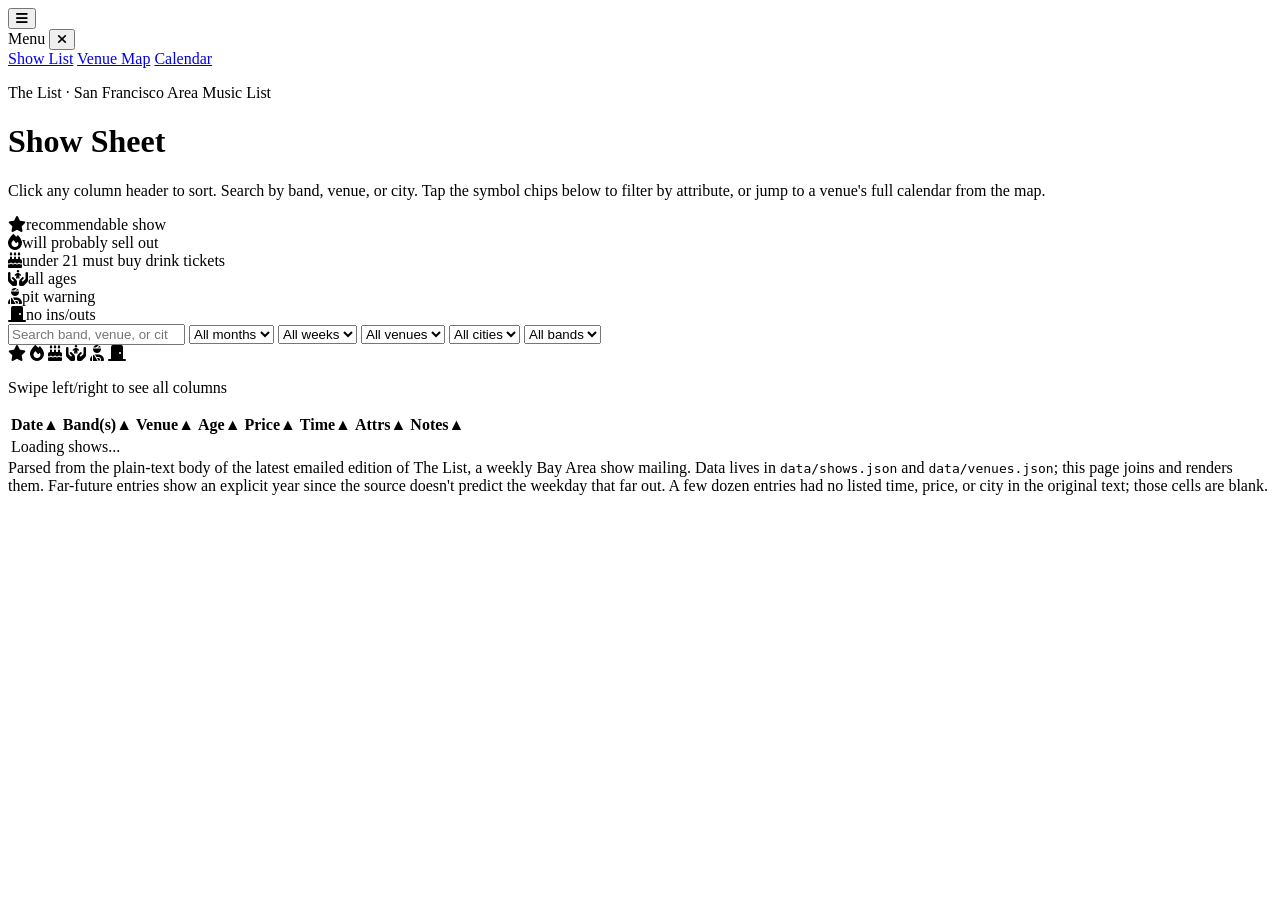
==== index.html @ 28884880 "Adding initial files" ====
<!DOCTYPE html>
<html lang="en">
<head>
<meta charset="UTF-8">
<meta name="viewport" content="width=device-width, initial-scale=1">
<title>Bay Area Shows - Sortable Listing</title>
<link rel="stylesheet" href="https://cdnjs.cloudflare.com/ajax/libs/font-awesome/6.5.1/css/all.min.css">
<link rel="stylesheet" href="assets/styles.css">
</head>
<body>
<div class="wrap">
  <nav class="top">
    <button id="navToggle" class="nav-toggle" aria-label="Open menu"><i class="fa-solid fa-bars"></i></button>
    <div class="nav-links" id="navLinks">
      <div class="nav-drawer-header">
        Menu
        <button id="navClose" class="nav-close" aria-label="Close menu"><i class="fa-solid fa-xmark"></i></button>
      </div>
      <a href="index.html" class="active">Show List</a>
      <a href="map.html">Venue Map</a>
      <a href="calendar.html">Calendar</a>
    </div>
  </nav>
  <div class="nav-backdrop" id="navBackdrop"></div>

  <header class="masthead">
    <p class="eyebrow">The List &middot; San Francisco Area Music List</p>
    <h1>Show Sheet</h1>
    <p class="sub">Click any column header to sort. Search by band, venue, or city. Tap the symbol chips below to filter by attribute, or jump to a venue's full calendar from the map.</p>
    <div class="legend">
      <div><span class="k"><i class="fa-solid fa-star ic-star"></i></span>recommendable show</div>
      <div><span class="k"><i class="fa-solid fa-fire ic-fire"></i></span>will probably sell out</div>
      <div><span class="k"><i class="fa-solid fa-cake-candles ic-cake"></i></span>under 21 must buy drink tickets</div>
      <div><span class="k"><i class="fa-solid fa-hands-holding-child ic-handschild"></i></span>all ages</div>
      <div><span class="k"><i class="fa-solid fa-user-injured ic-injured"></i></span>pit warning</div>
      <div><span class="k"><i class="fa-solid fa-door-closed ic-door"></i></span>no ins/outs</div>
    </div>
  </header>

  <div class="controls">
    <input type="search" id="searchBox" placeholder="Search band, venue, or city...">
    <select id="monthSelect" class="chip"><option value="">All months</option></select>
    <select id="weekSelect" class="chip"><option value="">All weeks</option></select>
    <select id="venueSelect" class="chip"><option value="">All venues</option></select>
    <select id="citySelect" class="chip"><option value="">All cities</option></select>
    <select id="bandSelect" class="chip"><option value="">All bands</option></select>
    <div class="chip-group" id="symChips">
      <span class="chip" data-sym="*" title="Recommended show"><i class="fa-solid fa-star ic-star"></i></span>
      <span class="chip" data-sym="$" title="Will probably sell out"><i class="fa-solid fa-fire ic-fire"></i></span>
      <span class="chip" data-sym="^" title="Under 21 must buy drink tickets"><i class="fa-solid fa-cake-candles ic-cake"></i></span>
      <span class="chip" data-sym="a/a" title="All ages"><i class="fa-solid fa-hands-holding-child ic-handschild"></i></span>
      <span class="chip" data-sym="@" title="Pit warning"><i class="fa-solid fa-user-injured ic-injured"></i></span>
      <span class="chip" data-sym="#" title="No ins/outs"><i class="fa-solid fa-door-closed ic-door"></i></span>
    </div>
    <span class="count" id="rowCount"></span>
  </div>

  <p class="scroll-hint">Swipe left/right to see all columns</p>
  <div class="table-scroll">
    <table id="showTable">
      <thead>
        <tr>
          <th data-key="d" data-type="num">Date<span class="arrow">&#9650;</span></th>
          <th data-key="bands" data-type="str">Band(s)<span class="arrow">&#9650;</span></th>
          <th data-key="venueName" data-type="str">Venue<span class="arrow">&#9650;</span></th>
          <th data-key="age" data-type="str">Age<span class="arrow">&#9650;</span></th>
          <th data-key="price" data-type="str">Price<span class="arrow">&#9650;</span></th>
          <th data-key="time" data-type="str">Time<span class="arrow">&#9650;</span></th>
          <th data-key="symstr" data-type="str">Attrs<span class="arrow">&#9650;</span></th>
          <th data-key="notes" data-type="str">Notes<span class="arrow">&#9650;</span></th>
        </tr>
      </thead>
      <tbody id="tbody"><tr><td colspan="8" class="loading">Loading shows...</td></tr></tbody>
    </table>
  </div>

  <footer class="note">
    Parsed from the plain-text body of the latest emailed edition of The List, a weekly Bay Area show mailing. Data lives in <code>data/shows.json</code> and <code>data/venues.json</code>; this page joins and renders them. Far-future entries show an explicit year since the source doesn't predict the weekday that far out. A few dozen entries had no listed time, price, or city in the original text; those cells are blank.
  </footer>
</div>

<script src="assets/common.js"></script>
<script src="assets/page-list.js"></script>
</body>
</html>
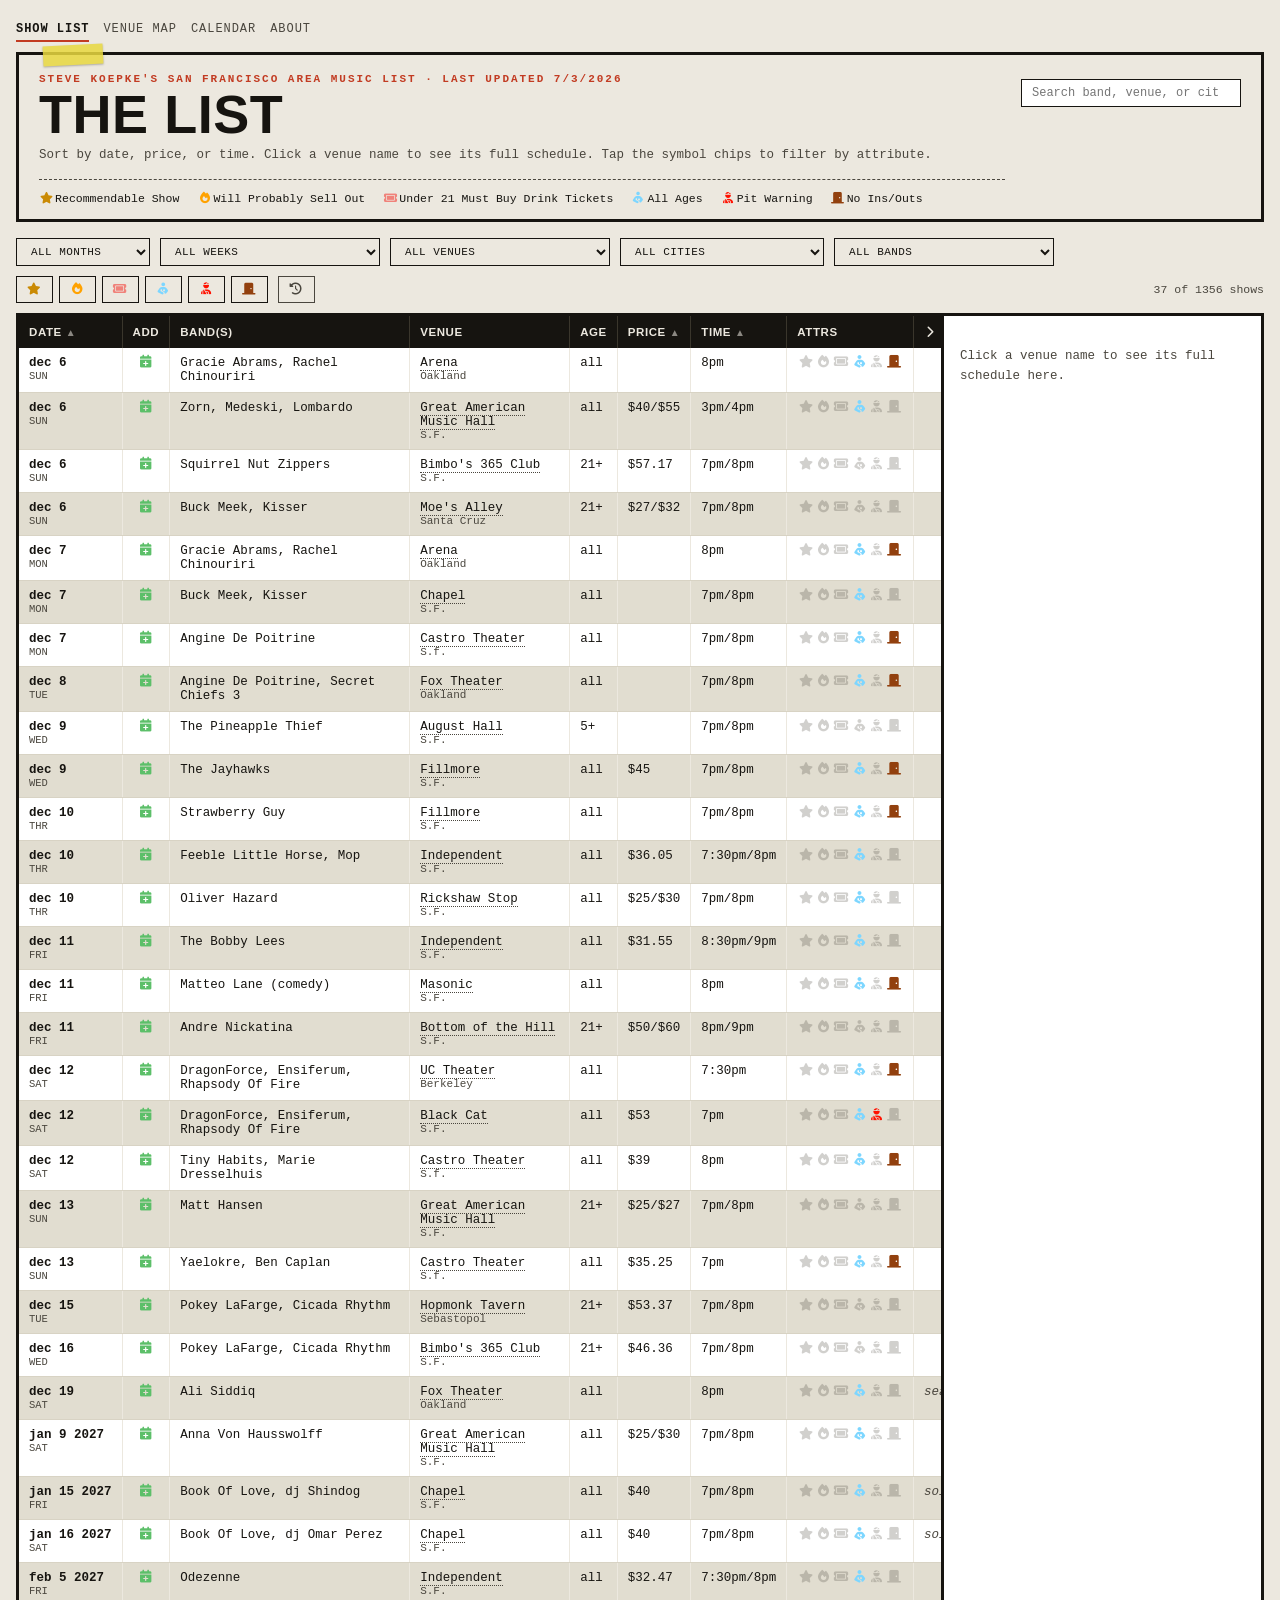
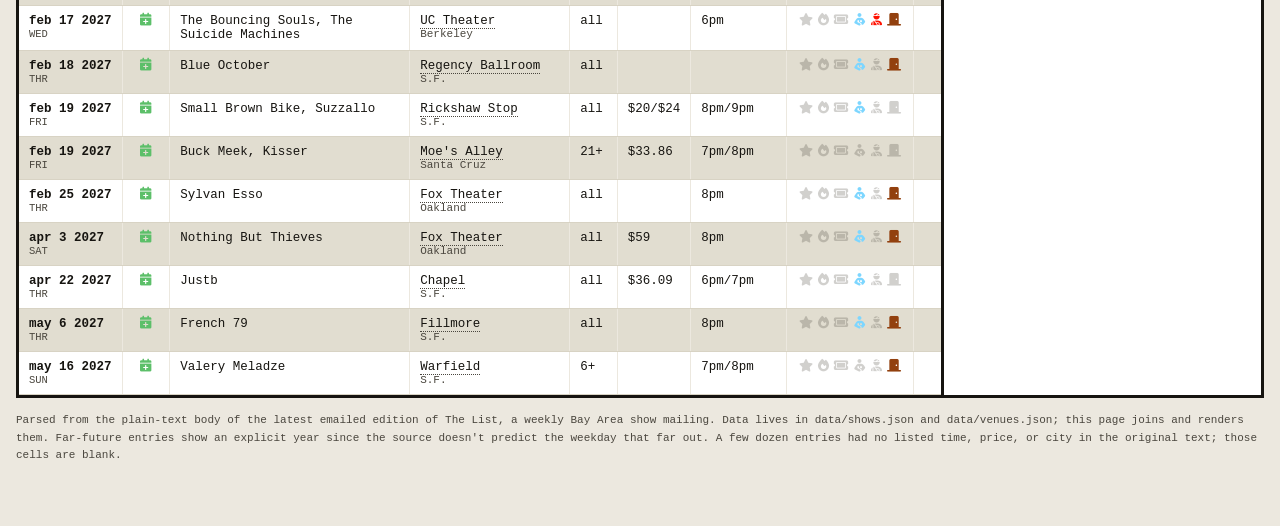
==== commit dbc1e33b: "Update site: venue panel, past toggle, quick picks, new data, update script, docs Co-Authored-By: Cl" ====
--- a/index.html
+++ b/index.html
@@ -5,7 +5,7 @@
 <meta name="viewport" content="width=device-width, initial-scale=1">
 <title>Bay Area Shows - Sortable Listing</title>
 <link rel="stylesheet" href="https://cdnjs.cloudflare.com/ajax/libs/font-awesome/6.5.1/css/all.min.css">
-<link rel="stylesheet" href="assets/styles.css">
+<link rel="stylesheet" href="assets/styles.css?v20260707">
 </head>
 <body>
 <div class="wrap">
@@ -19,67 +19,73 @@
       <a href="index.html" class="active">Show List</a>
       <a href="map.html">Venue Map</a>
       <a href="calendar.html">Calendar</a>
+      <a href="about.html">About</a>
     </div>
   </nav>
   <div class="nav-backdrop" id="navBackdrop"></div>
 
   <header class="masthead">
-    <p class="eyebrow">The List &middot; San Francisco Area Music List</p>
-    <h1>Show Sheet</h1>
-    <p class="sub">Click any column header to sort. Search by band, venue, or city. Tap the symbol chips below to filter by attribute, or jump to a venue's full calendar from the map.</p>
-    <div class="legend">
-      <div><span class="k"><i class="fa-solid fa-star ic-star"></i></span>recommendable show</div>
-      <div><span class="k"><i class="fa-solid fa-fire ic-fire"></i></span>will probably sell out</div>
-      <div><span class="k"><i class="fa-solid fa-cake-candles ic-cake"></i></span>under 21 must buy drink tickets</div>
-      <div><span class="k"><i class="fa-solid fa-hands-holding-child ic-handschild"></i></span>all ages</div>
-      <div><span class="k"><i class="fa-solid fa-user-injured ic-injured"></i></span>pit warning</div>
-      <div><span class="k"><i class="fa-solid fa-door-closed ic-door"></i></span>no ins/outs</div>
+    <div class="masthead-inner">
+      <div class="masthead-title">
+        <p class="eyebrow">Steve Koepke's San Francisco Area Music List &middot; Last Updated 7/3/2026</p>
+        <h1>The List</h1>
+        <p class="sub">Sort by date, price, or time. Click a venue name to see its full schedule. Tap the symbol chips to filter by attribute.</p>
+        <div class="legend" id="legend"></div>
+      </div>
+      <div class="masthead-search">
+        <input type="search" id="searchBox" placeholder="Search band, venue, or city...">
+      </div>
     </div>
   </header>
 
   <div class="controls">
-    <input type="search" id="searchBox" placeholder="Search band, venue, or city...">
     <select id="monthSelect" class="chip"><option value="">All months</option></select>
     <select id="weekSelect" class="chip"><option value="">All weeks</option></select>
     <select id="venueSelect" class="chip"><option value="">All venues</option></select>
     <select id="citySelect" class="chip"><option value="">All cities</option></select>
     <select id="bandSelect" class="chip"><option value="">All bands</option></select>
-    <div class="chip-group" id="symChips">
-      <span class="chip" data-sym="*" title="Recommended show"><i class="fa-solid fa-star ic-star"></i></span>
-      <span class="chip" data-sym="$" title="Will probably sell out"><i class="fa-solid fa-fire ic-fire"></i></span>
-      <span class="chip" data-sym="^" title="Under 21 must buy drink tickets"><i class="fa-solid fa-cake-candles ic-cake"></i></span>
-      <span class="chip" data-sym="a/a" title="All ages"><i class="fa-solid fa-hands-holding-child ic-handschild"></i></span>
-      <span class="chip" data-sym="@" title="Pit warning"><i class="fa-solid fa-user-injured ic-injured"></i></span>
-      <span class="chip" data-sym="#" title="No ins/outs"><i class="fa-solid fa-door-closed ic-door"></i></span>
-    </div>
+    <div class="chip-group" id="symChips"></div>
+    <span class="chip past-toggle" id="pastToggle" title="Show past events"><i class="fa-solid fa-fw fa-clock-rotate-left"></i></span>
     <span class="count" id="rowCount"></span>
   </div>
 
-  <p class="scroll-hint">Swipe left/right to see all columns</p>
-  <div class="table-scroll">
-    <table id="showTable">
-      <thead>
-        <tr>
-          <th data-key="d" data-type="num">Date<span class="arrow">&#9650;</span></th>
-          <th data-key="bands" data-type="str">Band(s)<span class="arrow">&#9650;</span></th>
-          <th data-key="venueName" data-type="str">Venue<span class="arrow">&#9650;</span></th>
-          <th data-key="age" data-type="str">Age<span class="arrow">&#9650;</span></th>
-          <th data-key="price" data-type="str">Price<span class="arrow">&#9650;</span></th>
-          <th data-key="time" data-type="str">Time<span class="arrow">&#9650;</span></th>
-          <th data-key="symstr" data-type="str">Attrs<span class="arrow">&#9650;</span></th>
-          <th data-key="notes" data-type="str">Notes<span class="arrow">&#9650;</span></th>
-        </tr>
-      </thead>
-      <tbody id="tbody"><tr><td colspan="8" class="loading">Loading shows...</td></tr></tbody>
-    </table>
+  <div class="list-main">
+    <div class="list-area">
+      <p class="scroll-hint">Swipe left/right to see all columns</p>
+      <div class="table-scroll">
+        <table id="showTable">
+          <thead>
+            <tr>
+              <th data-key="d" data-type="num">Date<span class="arrow">&#9650;</span></th>
+              <th class="col-cal-head" title="Add to calendar">Add</th>
+              <th >Band(s)</th>
+              <th >Venue</th>
+              <th >Age</th>
+              <th data-key="price" data-type="str">Price<span class="arrow">&#9650;</span></th>
+              <th data-key="time" data-type="str">Time<span class="arrow">&#9650;</span></th>
+              <th >Attrs</th>
+              <th >Notes</th>
+            </tr>
+          </thead>
+          <tbody id="tbody"><tr><td colspan="9" class="loading">Loading shows...</td></tr></tbody>
+        </table>
+      </div>
+    </div>
+    <div id="sidebar">
+      <button id="panelClose" class="panel-close" aria-label="Close panel"><i class="fa-solid fa-xmark"></i></button>
+      <div id="sidebarContent">
+        <div class="placeholder">Click a venue name to see its full schedule here.</div>
+      </div>
+    </div>
   </div>
+  <div class="panel-backdrop" id="panelBackdrop"></div>
 
   <footer class="note">
     Parsed from the plain-text body of the latest emailed edition of The List, a weekly Bay Area show mailing. Data lives in <code>data/shows.json</code> and <code>data/venues.json</code>; this page joins and renders them. Far-future entries show an explicit year since the source doesn't predict the weekday that far out. A few dozen entries had no listed time, price, or city in the original text; those cells are blank.
   </footer>
 </div>
 
-<script src="assets/common.js"></script>
-<script src="assets/page-list.js"></script>
+<script src="assets/common.js?v20260707"></script>
+<script src="assets/page-list.js?v20260707"></script>
 </body>
-</html>
+</html>
--- a/assets/styles.css
+++ b/assets/styles.css
@@ -0,0 +1,334 @@
+/* ==========================================================================
+   The List - shared stylesheet
+   Used by index.html (Show List), map.html (Venue Map), calendar.html (Calendar)
+   ========================================================================== */
+
+:root {
+  --bg:          #ece8df;   /* page background / light surface */
+  --text:        #161410;   /* primary text, borders, dark fills */
+  --text-muted:  #4a463e;   /* secondary text, labels */
+  --accent:      #c23b22;   /* red accent, active states */
+  --tape:        #e8d840;   /* yellow highlight tape / mark */
+  --row-alt:     #e1ddd0;   /* alternating table row, day pills */
+  --row:         #f3e9c8;   /* hover tint for rows / day cells */
+  --hover:       #d9d4c4;   /* chip hover, nav drawer dividers */
+  --surface:     #ffffff;   /* white surfaces: table, sidebar, calendar */
+  --border-soft: #d8d3c4;   /* light borders between cells */
+  --border-dark: #3a362c;   /* dark borders inside thead, dow-row */
+  --text-dark2:  #2c2920;   /* nav/button hover darkened text */
+  --today-bg:    #fbf3cf;   /* calendar today cell highlight */
+  --out-month:   #b8b3a4;   /* out-of-month day numbers */
+  --alt-surface: #f5f2ea;   /* alternating show-item background */
+  --sellout-clr: #ea580c;   /* sell-out summary icon / text color */
+  --mono: "JetBrains Mono", "Courier New", Courier, monospace;
+  --display: "Oswald", "Arial Narrow", sans-serif;
+}
+
+* { box-sizing: border-box; }
+
+html, body {
+  margin: 0;
+  padding: 0;
+  background: var(--bg);
+  color: var(--text);
+  font-family: var(--mono);
+}
+
+/* Pages that use a full-height flex layout (map, calendar) add class="app" to
+   <html> so the viewport-height rules below kick in. The list page does not. */
+html.app, html.app body { height: 100%; }
+
+.wrap { max-width: 1280px; margin: 0 auto; padding: 18px 16px 60px; }
+html.app .wrap { padding: 18px 16px 24px; height: 100vh; display: flex; flex-direction: column; }
+
+/* ---- Top navigation -------------------------------------------------------- */
+nav.top { display: flex; gap: 14px; font-size: 12px; text-transform: uppercase; letter-spacing: .08em; margin-bottom: 10px; flex-shrink: 0; }
+nav.top a { color: var(--text-muted); text-decoration: none; padding: 4px 0; border-bottom: 2px solid transparent; }
+nav.top a.active { color: var(--text); border-bottom-color: var(--accent); font-weight: 700; }
+.nav-toggle { display: none; background: var(--text); color: var(--bg); border: none; padding: 8px 12px; font-size: 15px; cursor: pointer; }
+.nav-links { display: flex; gap: 14px; }
+.nav-drawer-header { display: none; }
+.nav-backdrop { display: none; }
+
+/* ---- Masthead -------------------------------------------------------------- */
+header.masthead { border: 3px solid var(--text); padding: 18px 20px 14px; margin-bottom: 14px; position: relative; background: var(--bg); flex-shrink: 0; }
+html.app header.masthead { padding: 14px 20px 12px; margin-bottom: 12px; }
+header.masthead::before { content: ""; position: absolute; top: -10px; left: 24px; width: 60px; height: 20px; background: var(--tape); opacity: .85; transform: rotate(-3deg); box-shadow: 0 1px 2px rgba(0,0,0,.3); }
+/* inner row: title block left, search right */
+.masthead-inner { display: flex; align-items: flex-start; gap: 16px; }
+.masthead-title { flex: 1; min-width: 0; }
+.masthead-search { flex-shrink: 0; display: flex; align-items: center; gap: 8px; padding-top: 6px; }
+.masthead-search input[type="search"] { font-family: var(--mono); font-size: 12px; padding: 6px 10px; border: 1.5px solid var(--text); background: var(--surface); color: var(--text); width: 220px; }
+/* past-toggle chip: inactive = muted, active = accent */
+.chip.past-toggle { border-color: var(--text-muted); color: var(--text-muted); }
+.chip.past-toggle.active { background: var(--accent); border-color: var(--accent); color: var(--surface); }
+.eyebrow { font-size: 11px; letter-spacing: .18em; text-transform: uppercase; color: var(--accent); font-weight: 700; margin: 0 0 4px; }
+h1 { font-family: var(--display); font-weight: 700; text-transform: uppercase; font-size: clamp(32px, 6vw, 54px); letter-spacing: .01em; margin: 0 0 6px; line-height: .95; }
+html.app h1 { font-size: clamp(24px, 4vw, 36px); margin: 0 0 4px; }
+.sub { font-size: 12.5px; color: var(--text-muted); max-width: 940px; line-height: 1.5; margin: 0; }
+html.app .sub { font-size: 12px; max-width: 940px; line-height: 1.4; }
+.legend { display: flex; flex-wrap: wrap; gap: 6px 18px; margin-top: 14px; padding-top: 12px; border-top: 1px dashed var(--text-muted); font-size: 11.5px; }
+.legend span.k { display: inline-block; font-weight: 700; color: var(--accent); width: 1.4em; }
+
+/* ---- Controls (search box + filter dropdowns + chips) ---------------------- */
+.controls { display: flex; flex-wrap: wrap; gap: 10px; align-items: center; margin: 16px 0 10px; }
+html.app .controls { margin-bottom: 10px; flex-shrink: 0; }
+.controls input[type="search"] { flex: 1 1 240px; min-width: 180px; font-family: var(--mono); font-size: 12px; padding: 6px 10px; border: 1.5px solid var(--text); background: var(--surface); color: var(--text); }
+select.chip { font-family: var(--mono); font-size: 11px; padding: 6px 10px; border: 1.5px solid var(--text); background: var(--bg); cursor: pointer; max-width: 220px; }
+.chip-group { display: flex; flex-wrap: wrap; gap: 6px; }
+.chip { font-family: var(--mono); font-size: 11px; text-transform: uppercase; letter-spacing: .04em; padding: 6px 10px; border: 1.5px solid var(--text); background: var(--bg); cursor: pointer; user-select: none; color: var(--text); }
+.chip:hover { background: var(--hover); }
+.chip.active { background: var(--text); color: var(--bg); }
+.chip i { font-size: 12px; }
+.count { font-size: 11.5px; color: var(--text-muted); margin-left: auto; white-space: nowrap; }
+
+/* ==========================================================================
+   Show List page (index.html)
+   ========================================================================== */
+.scroll-hint { display: none; font-size: 10.5px; color: var(--text-muted); margin: -4px 0 8px; font-style: italic; }
+.table-scroll { border: 3px solid var(--text); overflow-x: auto; -webkit-overflow-scrolling: touch; background: var(--surface); max-height: 75vh; overflow-y: auto; }
+table { border-collapse: collapse; width: 100%; min-width: 880px; font-size: 12.5px; }
+thead th { position: sticky; top: 0; background: var(--text); color: var(--bg); text-align: left; font-family: var(--display); font-weight: 600; text-transform: uppercase; letter-spacing: .05em; font-size: 11.5px; padding: 10px; cursor: pointer; white-space: nowrap; border-right: 1px solid var(--border-dark); z-index: 2; }
+thead th .arrow { opacity: .55; margin-left: 4px; font-size: 10px; }
+thead th.sorted .arrow { opacity: 1; color: var(--tape); }
+tbody td { padding: 8px 10px; vertical-align: top; border-bottom: 1px solid var(--border-soft); border-right: 1px solid var(--bg); }
+tbody tr:nth-child(even) { background: var(--row-alt); }
+tbody tr:hover { background: var(--row); }
+td.col-date { white-space: nowrap; font-weight: 700; }
+td.col-date .wk { display: block; font-weight: 400; color: var(--text-muted); font-size: 10.5px; text-transform: uppercase; }
+td.col-bands { min-width: 240px; }
+td.col-venue { min-width: 160px; }
+td.col-venue a { color: var(--text); text-decoration: none; border-bottom: 1px dotted var(--text-muted); }
+td.col-venue .city { display: block; color: var(--text-muted); font-size: 11px; }
+td.col-notes { color: var(--text-muted); font-style: italic; min-width: 140px; }
+td.col-sym { white-space: nowrap; text-align: center; }
+td.col-sym i { margin: 0 1px; }
+td.col-age i { margin-right: 4px; }
+td.col-age, td.col-price, td.col-time { white-space: nowrap; }
+/* greyed-out attribute icon (not applicable for this show) */
+.sym-off { color: var(--text-muted) !important; opacity: .25; }
+.cal-btn { background: none; border: none; padding: 2px 4px; cursor: pointer; color: var(--text-muted); font-size: 13px; }
+.cal-btn:hover { color: var(--accent); }
+td.col-cal { white-space: nowrap; text-align: center; padding: 4px 6px; }
+.col-cal-head { text-align: center; cursor: default; }
+/* srow-top: top line of a detail-panel show item (date + cal button side by side) */
+.srow-top { display: flex; align-items: center; justify-content: space-between; margin-bottom: 2px; }
+.srow-top .cal-btn { margin-left: auto; }
+.empty-row td { text-align: center; padding: 30px; color: var(--text-muted); font-style: italic; }
+.loading { padding: 40px; text-align: center; color: var(--text-muted); }
+mark { background: var(--tape); color: var(--text); padding: 0 1px; }
+footer.note { margin-top: 14px; font-size: 11px; color: var(--text-muted); line-height: 1.6; }
+html.app footer.note { margin-top: 10px; font-size: 10.5px; line-height: 1.5; flex-shrink: 0; }
+
+/* ---- Collapsible sidebar on desktop --------------------------------------- */
+.panel-collapse-btn {
+  display: none; /* shown only on desktop via the rule below */
+  position: absolute;
+  top: 0;
+  left: -28px;
+  width: 28px;
+  height: 32px;
+  background: var(--text);
+  color: var(--bg);
+  border: none;
+  cursor: pointer;
+  align-items: center;
+  justify-content: center;
+  font-size: 12px;
+  z-index: 5;
+  border-radius: 4px 0 0 4px;
+}
+/* show on desktop only */
+@media (min-width: 701px) {
+  .panel-collapse-btn { display: flex; }
+  .main, .list-main { transition: grid-template-columns .25s ease; }
+  .main.panel-collapsed, .list-main.panel-collapsed { grid-template-columns: minmax(0, 1fr) 22px; }
+  #sidebar.collapsed { overflow: hidden; }
+  #sidebar.collapsed .panel-collapse-btn { left: 0; }
+  /* hide sidebar content when collapsed */
+  #sidebar.collapsed #sidebarContent,
+  #sidebar.collapsed #venueSearch { visibility: hidden; }
+}
+
+/* ==========================================================================
+   About page (about.html)
+   ========================================================================== */
+.prose { max-width: 640px; font-size: 14px; line-height: 1.7; }
+.prose p { margin: 0 0 16px; }
+.prose h2 { font-family: var(--display); text-transform: uppercase; font-size: 18px; letter-spacing: .03em; margin: 26px 0 10px; }
+.prose a { color: var(--accent); text-decoration: none; border-bottom: 1px solid var(--accent); }
+.prose a:hover { background: var(--tape); border-bottom-color: var(--text); }
+.prose .legend { margin-top: 20px; }
+
+/* ==========================================================================
+   Shared two-column layout (map + calendar): content on left, detail panel right
+   ========================================================================== */
+.main { flex: 1; display: grid; grid-template-columns: minmax(0, 1fr) 360px; gap: 0; border: 3px solid var(--text); overflow: hidden; min-height: 0; }
+
+/* list page two-column layout */
+.list-main { flex: 1; display: grid; grid-template-columns: minmax(0, 1fr) 320px; gap: 0; border: 3px solid var(--text); overflow: hidden; min-height: 0; }
+.list-area { display: flex; flex-direction: column; min-height: 0; min-width: 0; overflow: hidden; }
+.list-area .table-scroll { flex: 1; max-height: none; border: none; }
+.list-area .scroll-hint { flex-shrink: 0; margin: 0; padding: 4px 10px; }
+
+#sidebar { background: var(--surface); border-left: 3px solid var(--text); display: flex; flex-direction: column; min-height: 0; min-width: 0; position: relative; }
+#sidebarContent { flex: 1; overflow-y: auto; padding: 0; }
+.panel-close { display: none; }
+.panel-backdrop { display: none; }
+.placeholder { padding: 30px 16px; color: var(--text-muted); font-size: 12.5px; line-height: 1.6; }
+
+/* detail-panel show items (used by map venue panel and calendar day panel) */
+.show-item { padding: 10px 16px; border-bottom: 1px solid var(--row-alt); font-size: 12px; }
+.show-item:nth-child(even) { background: var(--alt-surface); }
+.show-item .sdate { font-weight: 700; }
+.show-item .swk { color: var(--text-muted); text-transform: uppercase; font-size: 10px; margin-left: 4px; }
+.show-item .sbands { margin: 3px 0; font-weight: 700; }
+.show-item .svenue { margin-bottom: 2px; }
+.show-item .svenue a { color: var(--text); text-decoration: none; border-bottom: 1px dotted var(--text-muted); }
+.show-item .smeta { color: var(--text-muted); font-size: 11px; }
+.show-item .ssym { color: var(--accent); }
+.show-item .ssym i { margin: 0 2px; }
+
+/* detail-panel header (venue name / day title) */
+.panel-head { padding: 14px 16px 10px; border-bottom: 2px solid var(--text); position: sticky; top: 0; background: var(--surface); }
+.panel-head h2 { font-family: var(--display); text-transform: uppercase; font-size: 18px; margin: 0 0 4px; line-height: 1.1; }
+.panel-head .addr { font-size: 11px; color: var(--text-muted); }
+.panel-head .approx { font-size: 10.5px; color: var(--accent); margin-top: 4px; }
+.panel-head .sellout-summary { font-size: 11px; color: var(--sellout-clr); font-weight: 700; margin-top: 6px; }
+.panel-head .sellout-summary i { margin-right: 4px; }
+.panel-head .dsub { font-size: 11px; color: var(--text-muted); }
+/* venue panel "view on map" link */
+.venue-map-link { margin-top: 8px; font-size: 12px; }
+.venue-map-link a { color: var(--accent); text-decoration: none; }
+.venue-map-link a:hover { text-decoration: underline; }
+.venue-map-link i { margin-right: 4px; }
+
+/* ==========================================================================
+   Venue Map page (map.html)
+   ========================================================================== */
+#map { width: 100%; height: 100%; background: var(--border-soft); }
+#venueSearch { font-family: var(--mono); font-size: 13px; padding: 10px 12px; border: none; border-bottom: 2px solid var(--text); background: var(--bg); flex-shrink: 0; }
+.venue-list-item { padding: 8px 16px; border-bottom: 1px solid var(--row-alt); cursor: pointer; font-size: 12.5px; }
+.venue-list-item:hover { background: var(--bg); }
+.venue-list-item .vname { font-weight: 700; }
+.venue-list-item .vmeta { color: var(--text-muted); font-size: 11px; }
+.leaflet-popup-content { font-family: var(--mono); font-size: 12px; }
+
+/* ==========================================================================
+   Calendar page (calendar.html)
+   ========================================================================== */
+.month-nav { display: flex; align-items: center; gap: 8px; flex-shrink: 0; margin-bottom: 10px; }
+.month-nav button { font-family: var(--display); text-transform: uppercase; letter-spacing: .04em; font-size: 12px; background: var(--text); color: var(--bg); border: none; padding: 8px 12px; cursor: pointer; }
+.month-nav button:hover { background: var(--text-dark2); }
+.month-nav button:disabled { opacity: .35; cursor: default; }
+.month-nav .label { font-family: var(--display); font-size: 20px; text-transform: uppercase; letter-spacing: .03em; min-width: 220px; text-align: center; }
+.month-nav select { font-family: var(--mono); font-size: 12px; padding: 6px 8px; border: 1.5px solid var(--text); background: var(--surface); }
+.today-btn { margin-left: auto; }
+
+.cal-area { display: flex; flex-direction: column; min-height: 0; min-width: 0; background: var(--surface); }
+.dow-row { display: grid; grid-template-columns: repeat(7, 1fr); flex-shrink: 0; background: var(--text); color: var(--bg); }
+.dow-row div { padding: 6px 4px; text-align: center; font-family: var(--display); font-size: 11px; text-transform: uppercase; letter-spacing: .06em; border-right: 1px solid var(--border-dark); }
+.dow-row div:last-child { border-right: none; }
+.cal-grid { flex: 1; display: grid; grid-template-columns: repeat(7, minmax(0, 1fr)); grid-auto-rows: 1fr; overflow-y: auto; overflow-x: hidden; min-height: 0; min-width: 0; }
+.day-cell { border-right: 1px solid var(--border-soft); border-bottom: 1px solid var(--border-soft); padding: 4px 5px; min-height: 90px; min-width: 0; display: flex; flex-direction: column; cursor: pointer; overflow: hidden; }
+.day-cell:hover { background: var(--row); }
+.day-cell.out-month .daynum { color: var(--out-month); }
+.day-cell.today { background: var(--today-bg); }
+.day-cell.is-past { opacity: .45; }
+.day-cell.past-hidden { pointer-events: none; background: none; }
+.day-cell.past-hidden .daynum { color: var(--out-month); }
+.day-cell.selected { outline: 2px solid var(--accent); outline-offset: -2px; }
+.day-cell .daynum { font-weight: 700; font-size: 12px; margin-bottom: 3px; flex-shrink: 0; }
+.day-cell .daynum .dot { display: inline-block; width: 5px; height: 5px; border-radius: 50%; background: var(--accent); margin-left: 3px; vertical-align: middle; }
+.day-cell .pills { flex: 1; overflow: hidden; min-width: 0; display: flex; flex-direction: column; gap: 2px; }
+.day-pill { font-size: 9.5px; line-height: 1.2; padding: 1px 4px; background: var(--row-alt); border-left: 2px solid var(--accent); white-space: nowrap; overflow: hidden; text-overflow: ellipsis; }
+.day-pill.dimmed { opacity: .3; }
+.day-more { font-size: 9.5px; color: var(--text-muted); font-style: italic; margin-top: 1px; }
+
+/* ==========================================================================
+   Mobile (<= 700px): hamburger nav drawer + slide-in detail panel
+   ========================================================================== */
+@media (max-width: 700px) {
+  .wrap { padding: 12px 10px 40px; }
+  html.app .wrap { padding: 12px 10px 16px; }
+  nav.top { gap: 10px; }
+  header.masthead { padding: 14px 14px 12px; }
+  html.app header.masthead { padding: 12px 14px 10px; }
+  .sub { font-size: 12px; }
+  html.app .sub { font-size: 11.5px; }
+  /* stack search below title on mobile */
+  .masthead-inner { flex-direction: column; gap: 8px; }
+  .masthead-search { width: 100%; padding-top: 0; }
+  .masthead-search input[type="search"] { width: 100%; }
+
+  /* nav drawer slides in from the left */
+  .nav-toggle { display: inline-flex; align-items: center; justify-content: center; }
+  .nav-links {
+    position: fixed; top: 0; left: 0; bottom: 0; width: 76%; max-width: 260px;
+    background: var(--bg); border-right: 3px solid var(--text);
+    flex-direction: column; align-items: stretch; gap: 0; padding: 16px 18px 20px;
+    transform: translateX(-100%); transition: transform .25s ease; z-index: 1000;
+  }
+  .nav-links.open { transform: translateX(0); }
+  .nav-links a { font-size: 15px; padding: 12px 0; border-bottom: 1px solid var(--hover); }
+  .nav-drawer-header { display: flex; justify-content: space-between; align-items: center; font-family: var(--display); text-transform: uppercase; font-size: 13px; margin-bottom: 8px; padding-bottom: 10px; border-bottom: 2px solid var(--text); }
+  .nav-close { background: none; border: none; font-size: 18px; cursor: pointer; color: var(--text); }
+  .nav-backdrop.open { display: block; position: fixed; inset: 0; background: rgba(0,0,0,.4); z-index: 999; }
+
+  /* --- list page controls --- */
+  .legend { flex-direction: column; gap: 6px; }
+  .controls { gap: 8px; }
+  .controls input[type="search"] { flex-basis: 100%; }
+  select.chip { flex: 1 1 45%; max-width: none; }
+  .chip-group { flex-basis: 100%; }
+  .count { flex-basis: 100%; margin-left: 0; text-align: right; }
+
+  /* --- list page card layout: replaces horizontal-scrolling table on mobile --- */
+  .scroll-hint { display: none; }
+  .table-scroll { border: none; max-height: none; overflow: visible; }
+  table { min-width: 0; }
+  thead { display: none; }
+  tbody tr { display: block; border: 2px solid var(--text); margin-bottom: 10px; background: var(--surface); }
+  tbody tr:nth-child(even) { background: var(--surface); }
+  tbody tr:hover { background: var(--surface); }
+  tbody td { display: block; padding: 4px 10px; border: none; font-size: 12.5px; }
+  tbody td::before { content: attr(data-label); display: inline-block; font-weight: 700;
+    text-transform: uppercase; font-size: 9.5px; letter-spacing: .06em;
+    color: var(--text-muted); margin-right: 6px; min-width: 52px; }
+  td.col-date { background: var(--text); color: var(--bg); font-size: 12px; padding: 6px 10px; display: flex; align-items: center; gap: 8px; }
+  td.col-date::before { content: none; }
+  td.col-date .wk { display: inline; font-size: 10px; opacity: .7; }
+  td.col-sym { text-align: left; }
+  td.col-sym::before { vertical-align: middle; }
+  td.col-cal { display: none; }
+  td.col-date .cal-btn { margin-left: auto; color: var(--bg); opacity: .8; font-size: 14px; }
+  td.col-date .cal-btn:hover { opacity: 1; }
+  td.col-notes:empty { display: none; }
+  tbody tr td:last-child { border-bottom: none; }
+
+  /* --- map, calendar, list: single column on mobile, detail panel becomes right slide-in --- */
+  .main, .list-main { display: block; position: relative; }
+  #sidebar {
+    position: fixed; top: 0; right: 0; bottom: 0; width: 88%; max-width: 340px;
+    border-left: 3px solid var(--text); box-shadow: -6px 0 16px rgba(0,0,0,.35);
+    transform: translateX(100%); transition: transform .25s ease; z-index: 1100;
+  }
+  #sidebar.open { transform: translateX(0); }
+  .panel-close {
+    display: flex; align-items: center; justify-content: center;
+    position: absolute; top: 8px; right: 8px; width: 30px; height: 30px; border-radius: 50%;
+    background: var(--text); color: var(--bg); border: none; font-size: 14px; cursor: pointer; z-index: 10;
+  }
+  .panel-backdrop.open { display: block; position: fixed; inset: 0; background: rgba(0,0,0,.4); z-index: 1050; }
+
+  /* --- calendar-specific mobile tweaks --- */
+  .controls select.chip { flex: 1 1 45%; }
+  .month-nav { flex-wrap: wrap; gap: 6px; }
+  .month-nav .label { min-width: 0; flex: 1 1 auto; font-size: 16px; }
+  .month-nav select { flex: 1 1 auto; }
+  .today-btn { margin-left: 0; }
+  .dow-row div { font-size: 9.5px; padding: 5px 2px; }
+  .day-cell { min-height: 56px; padding: 3px 3px; }
+  .day-cell .daynum { font-size: 10.5px; }
+  .day-pill { font-size: 8.5px; padding: 1px 3px; }
+}
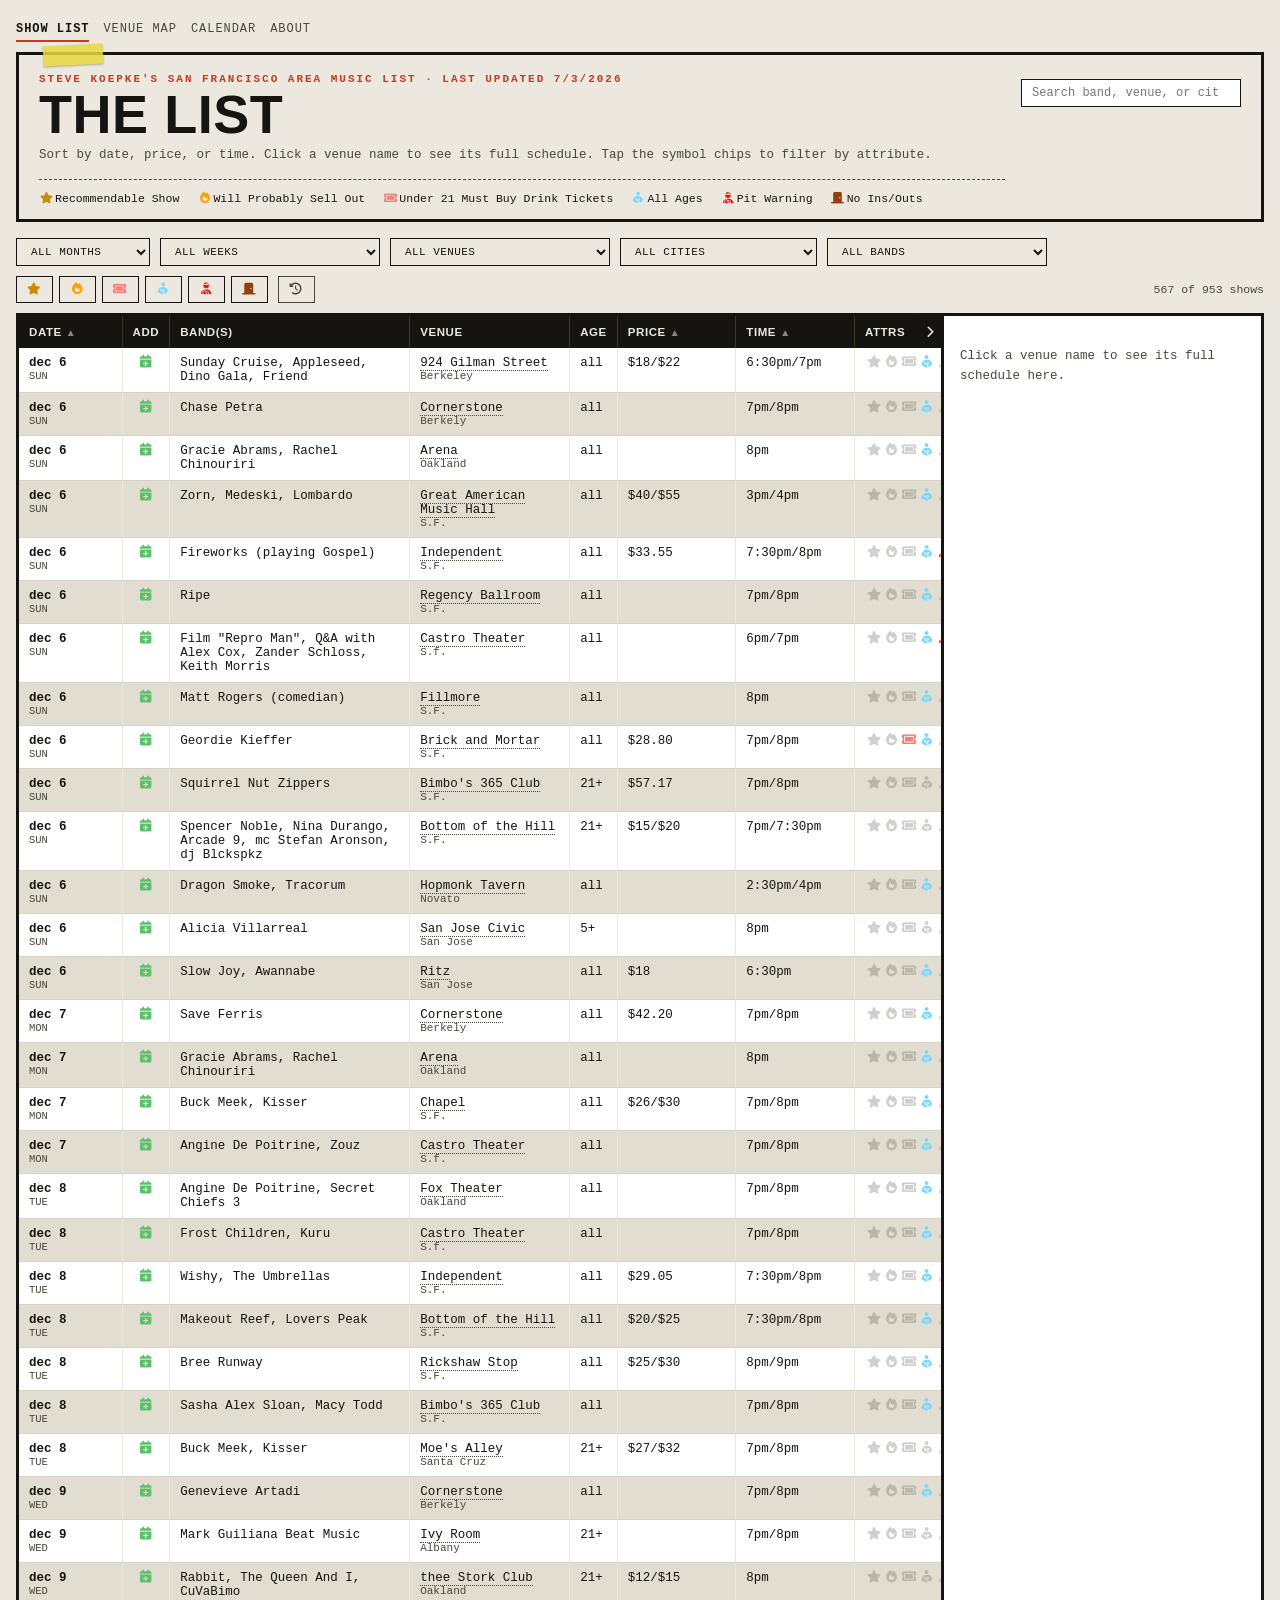
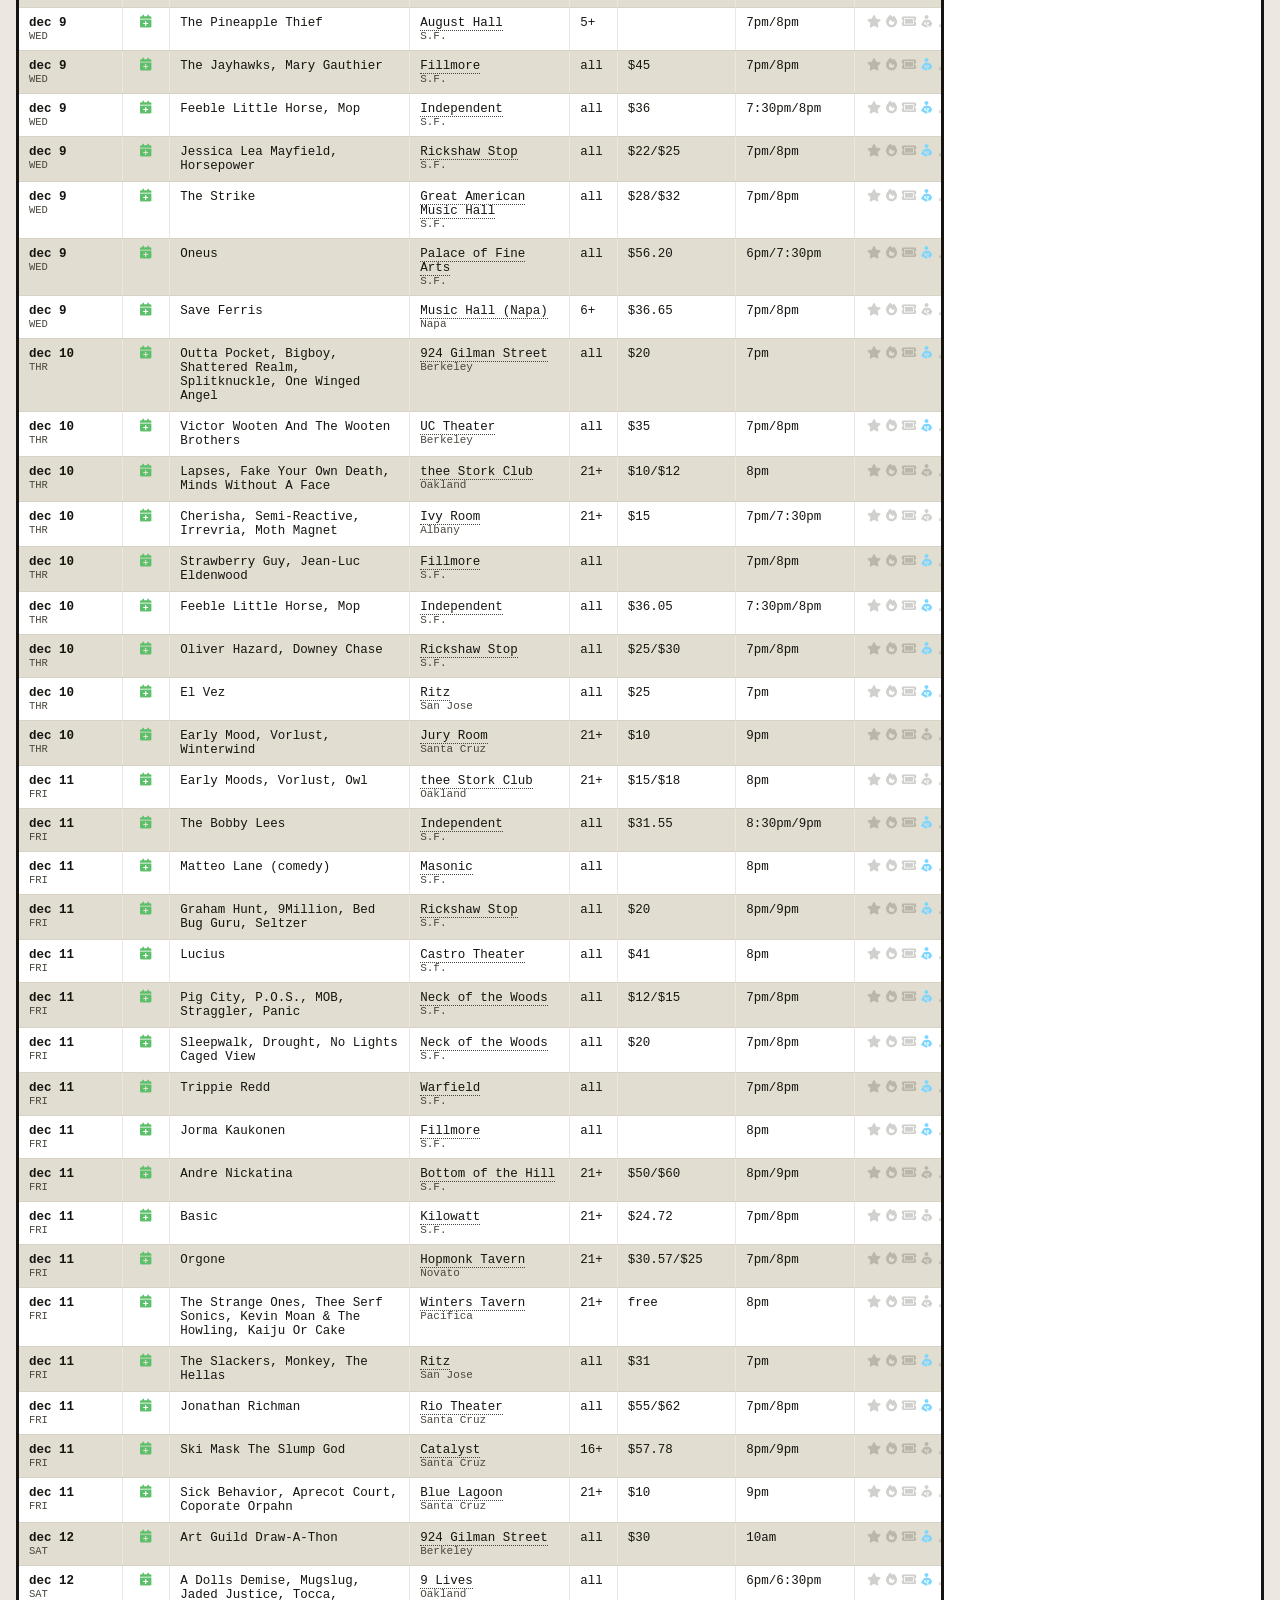
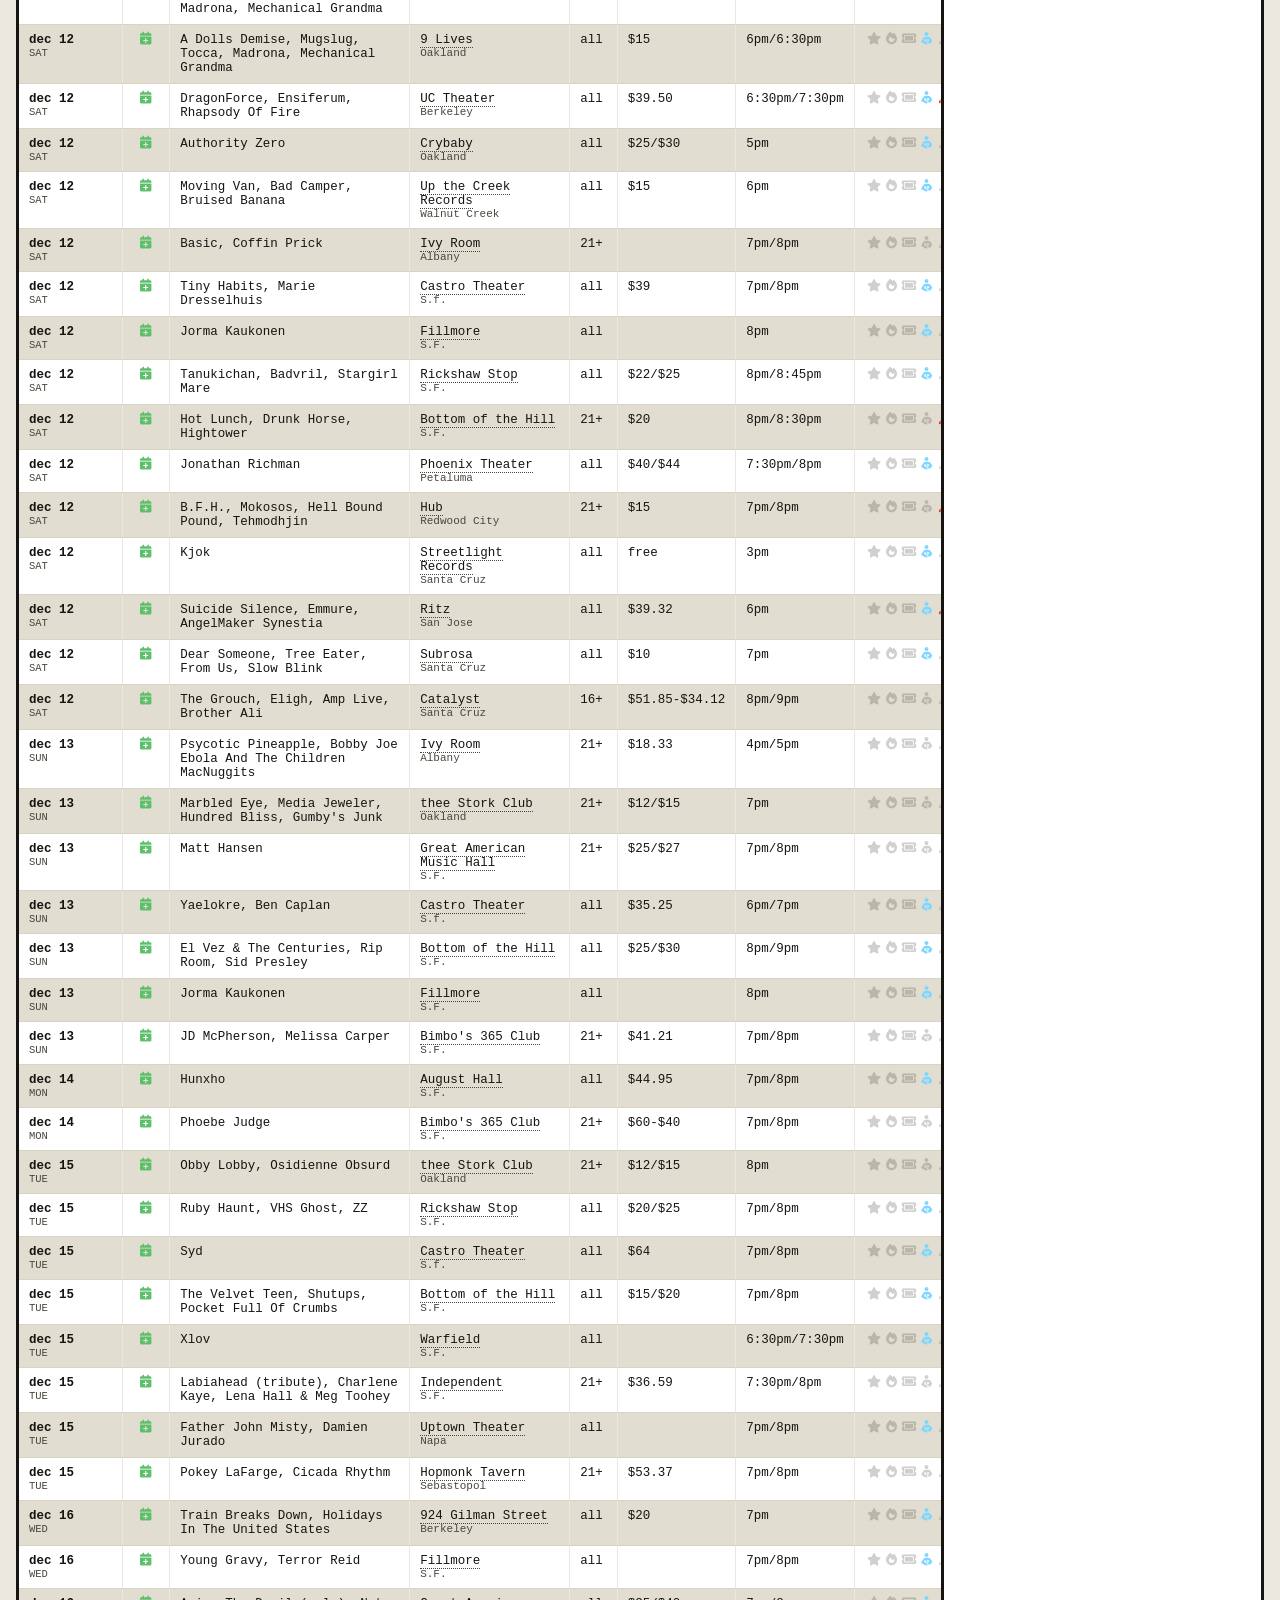
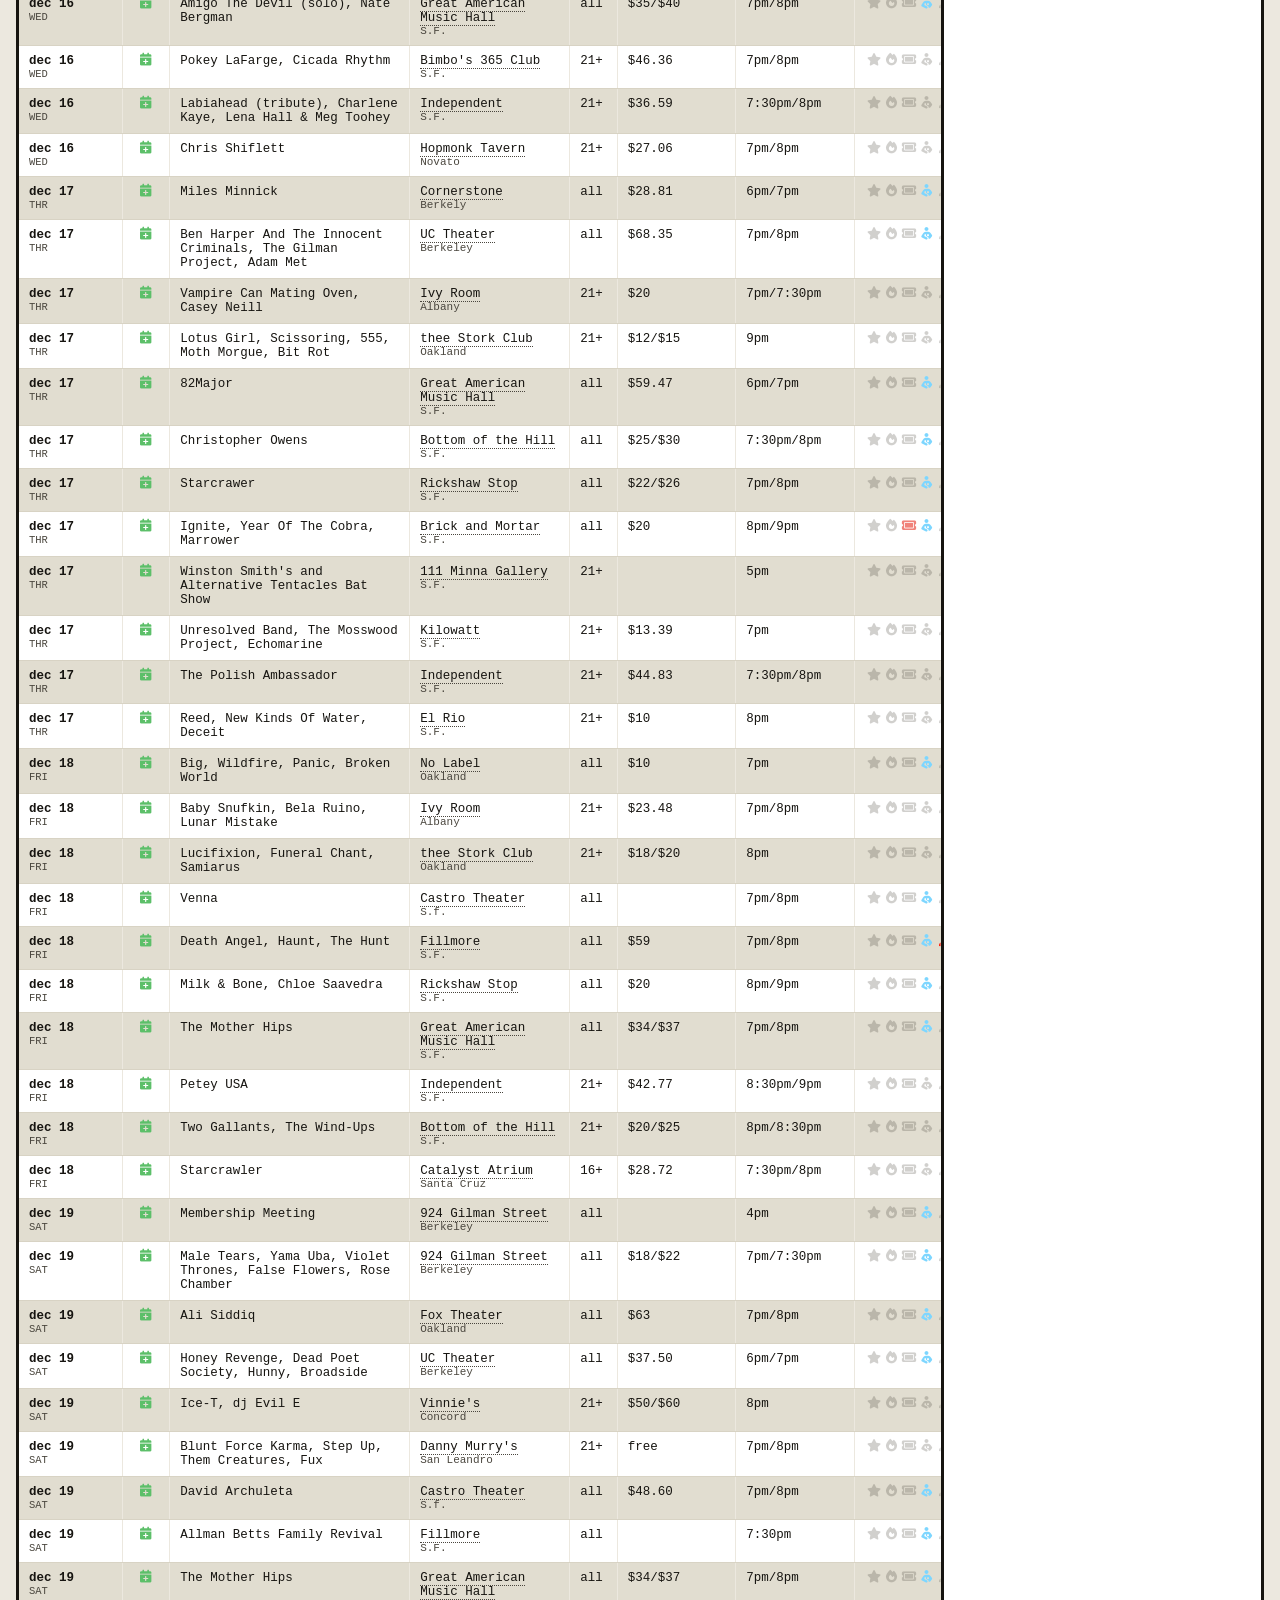
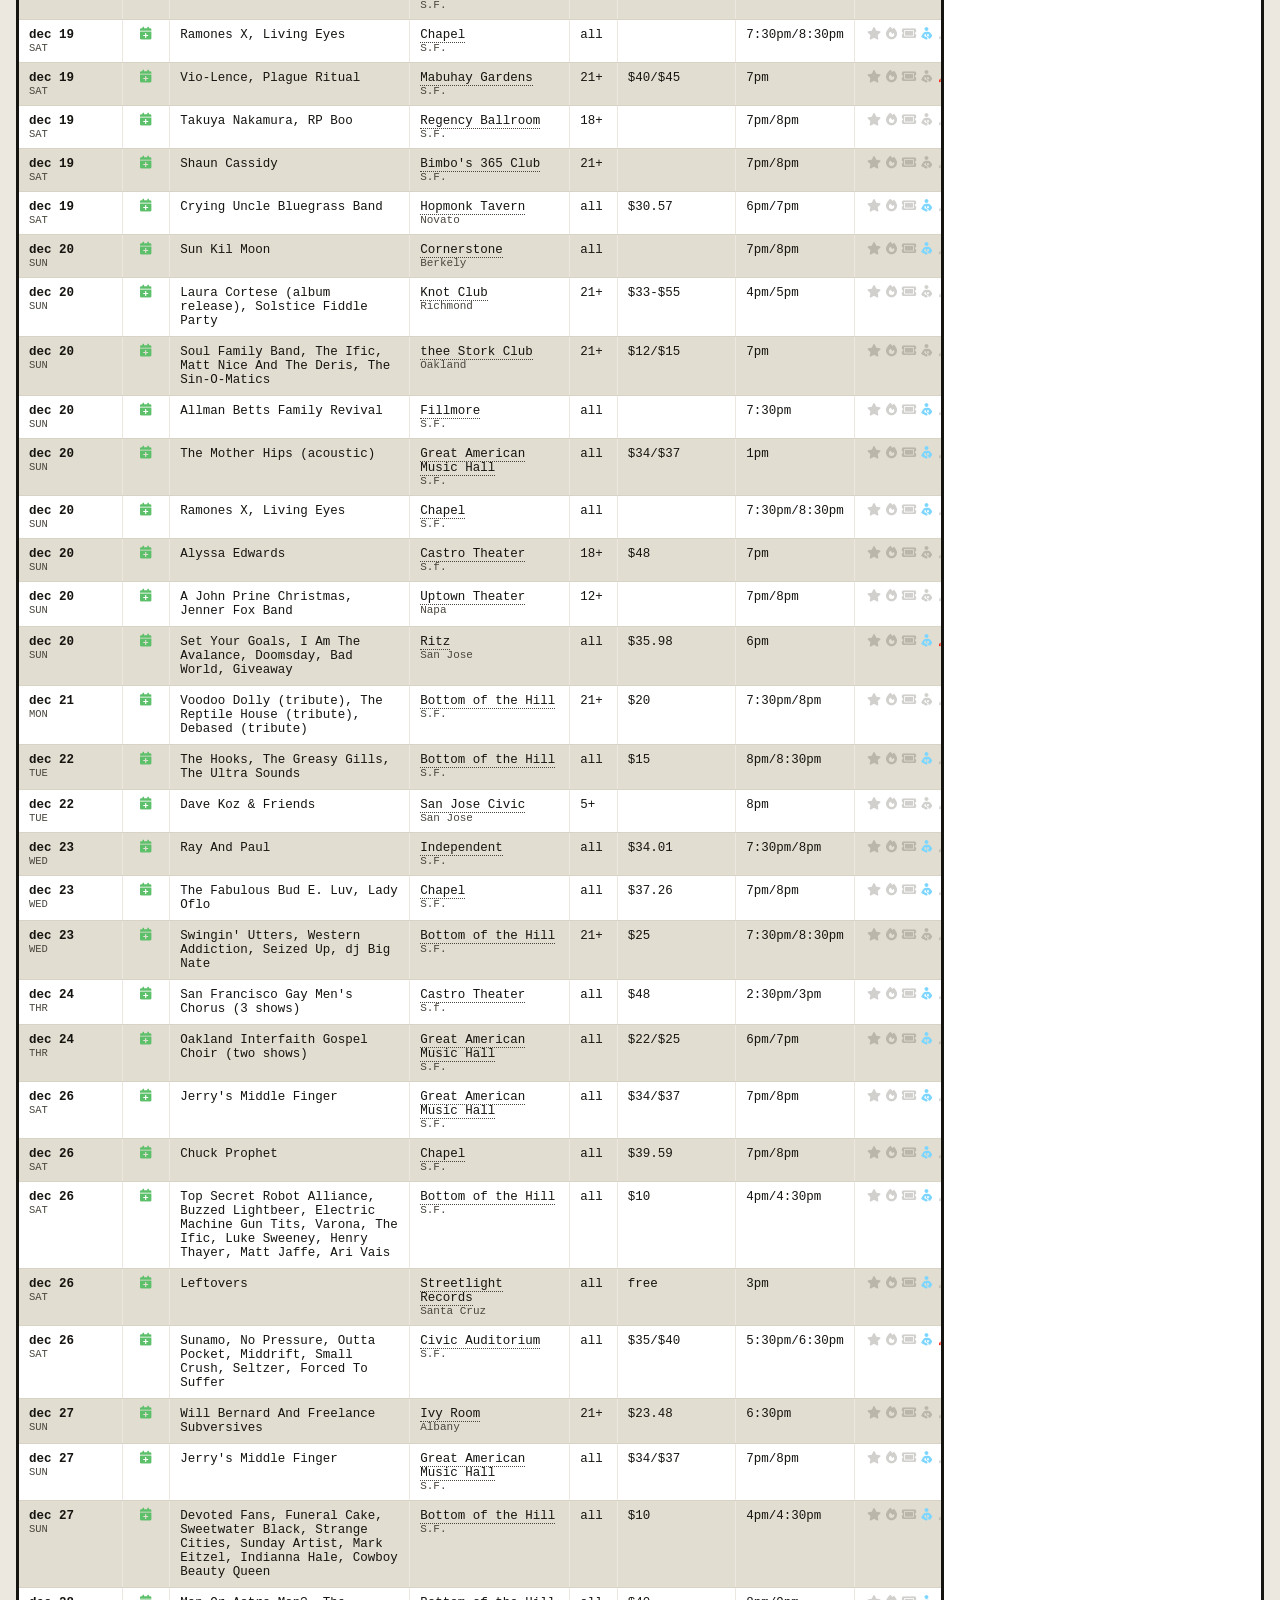
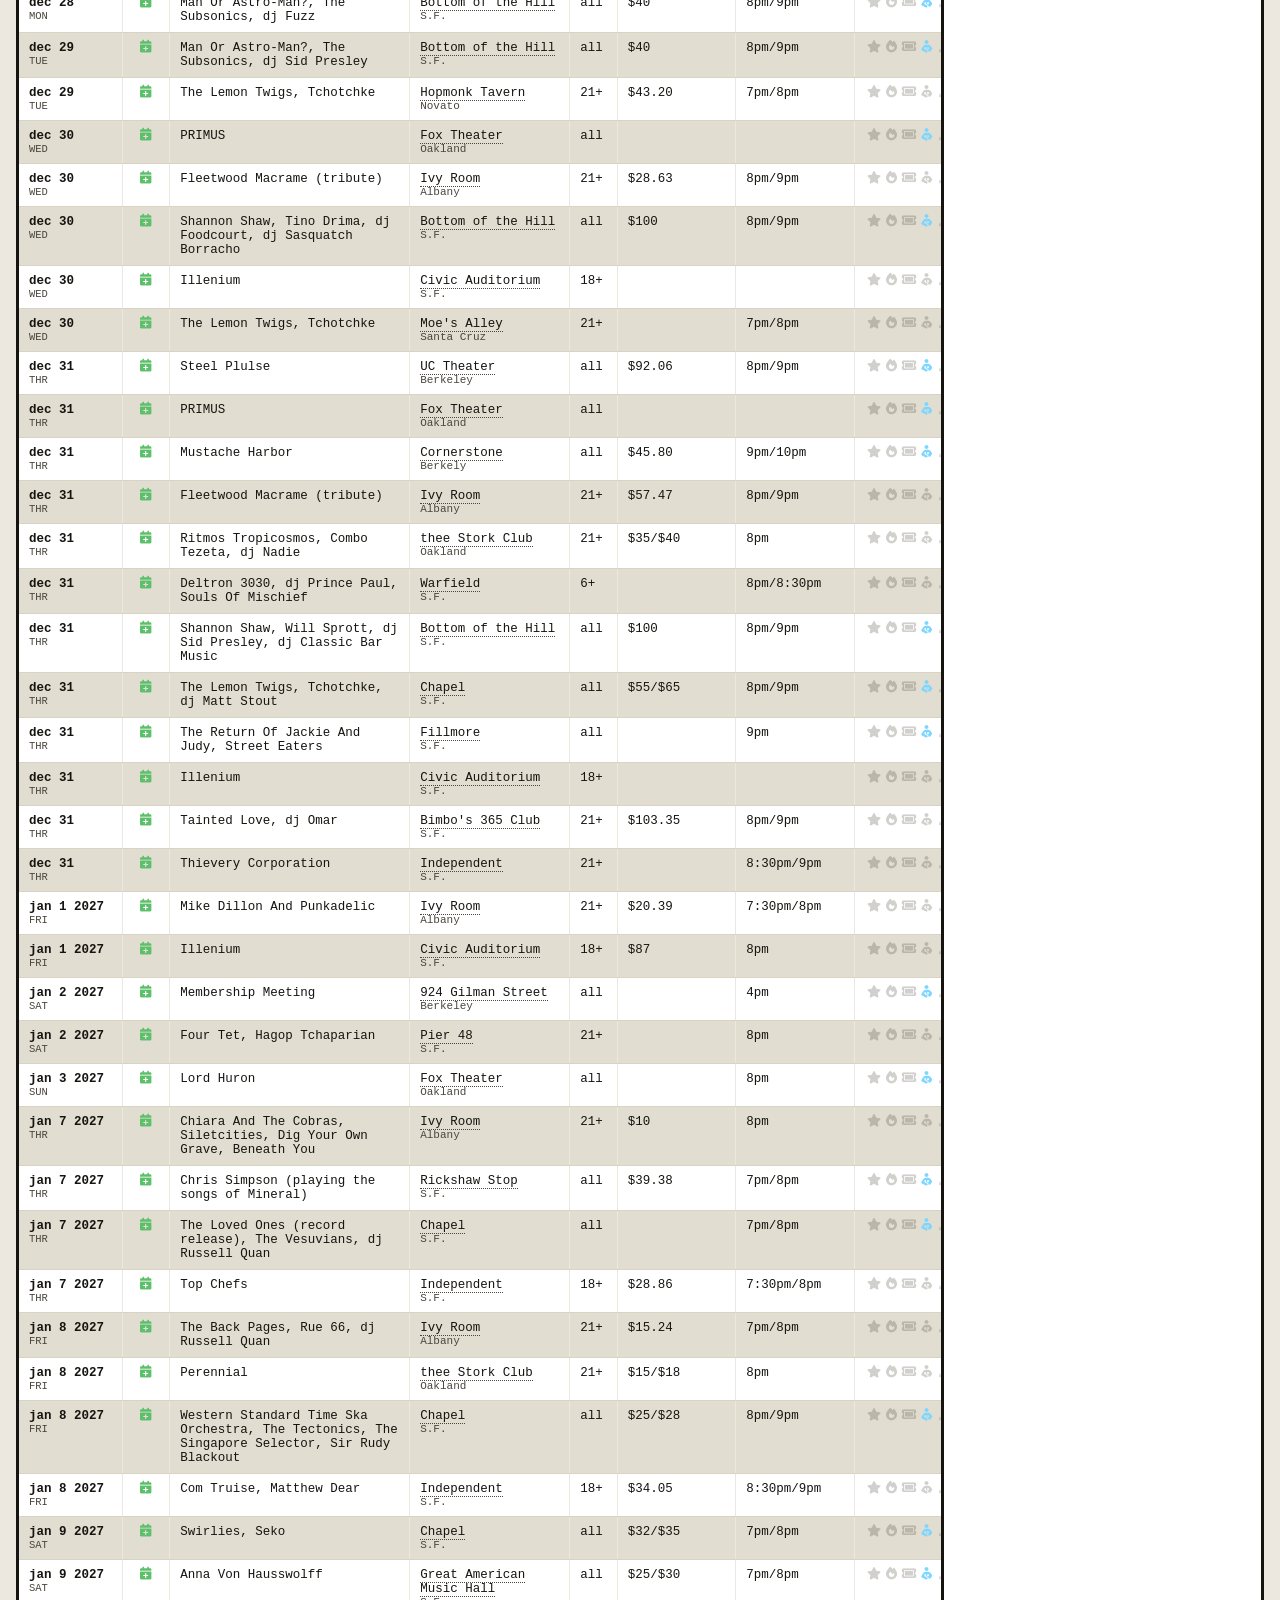
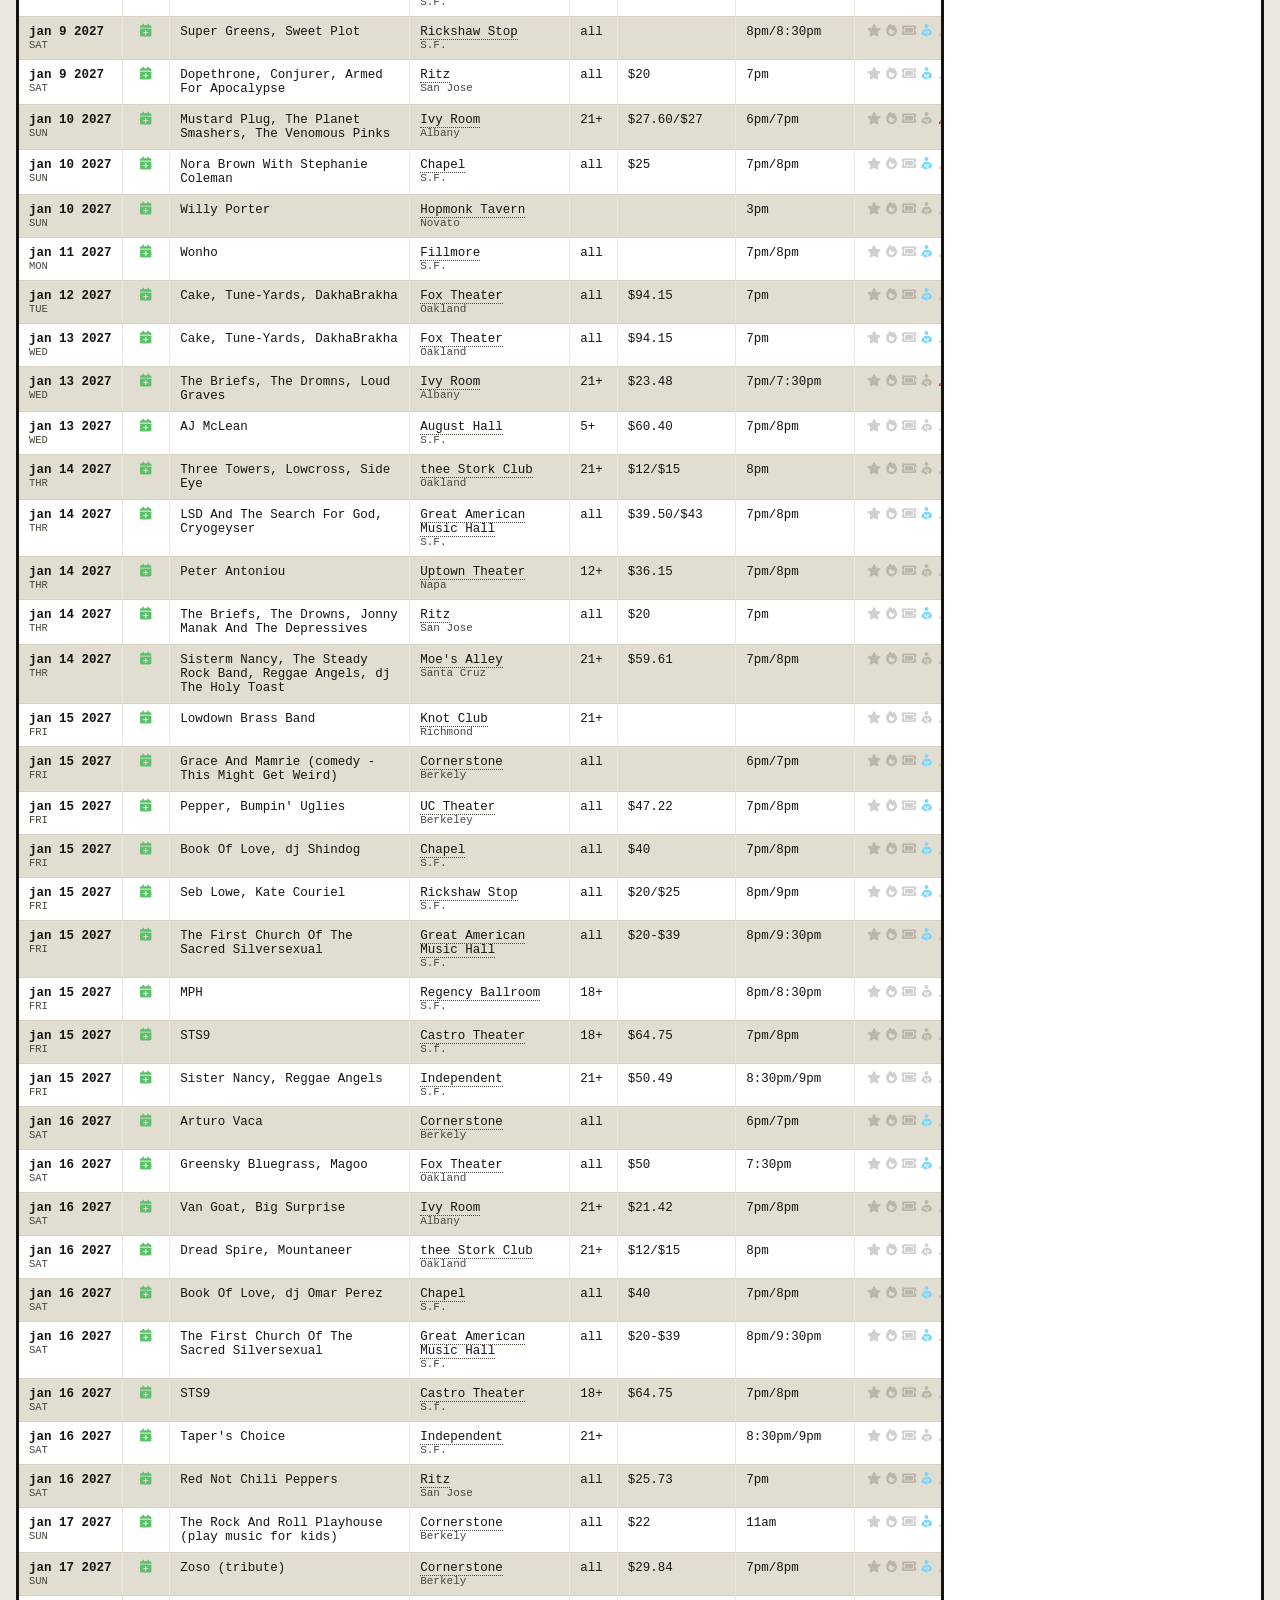
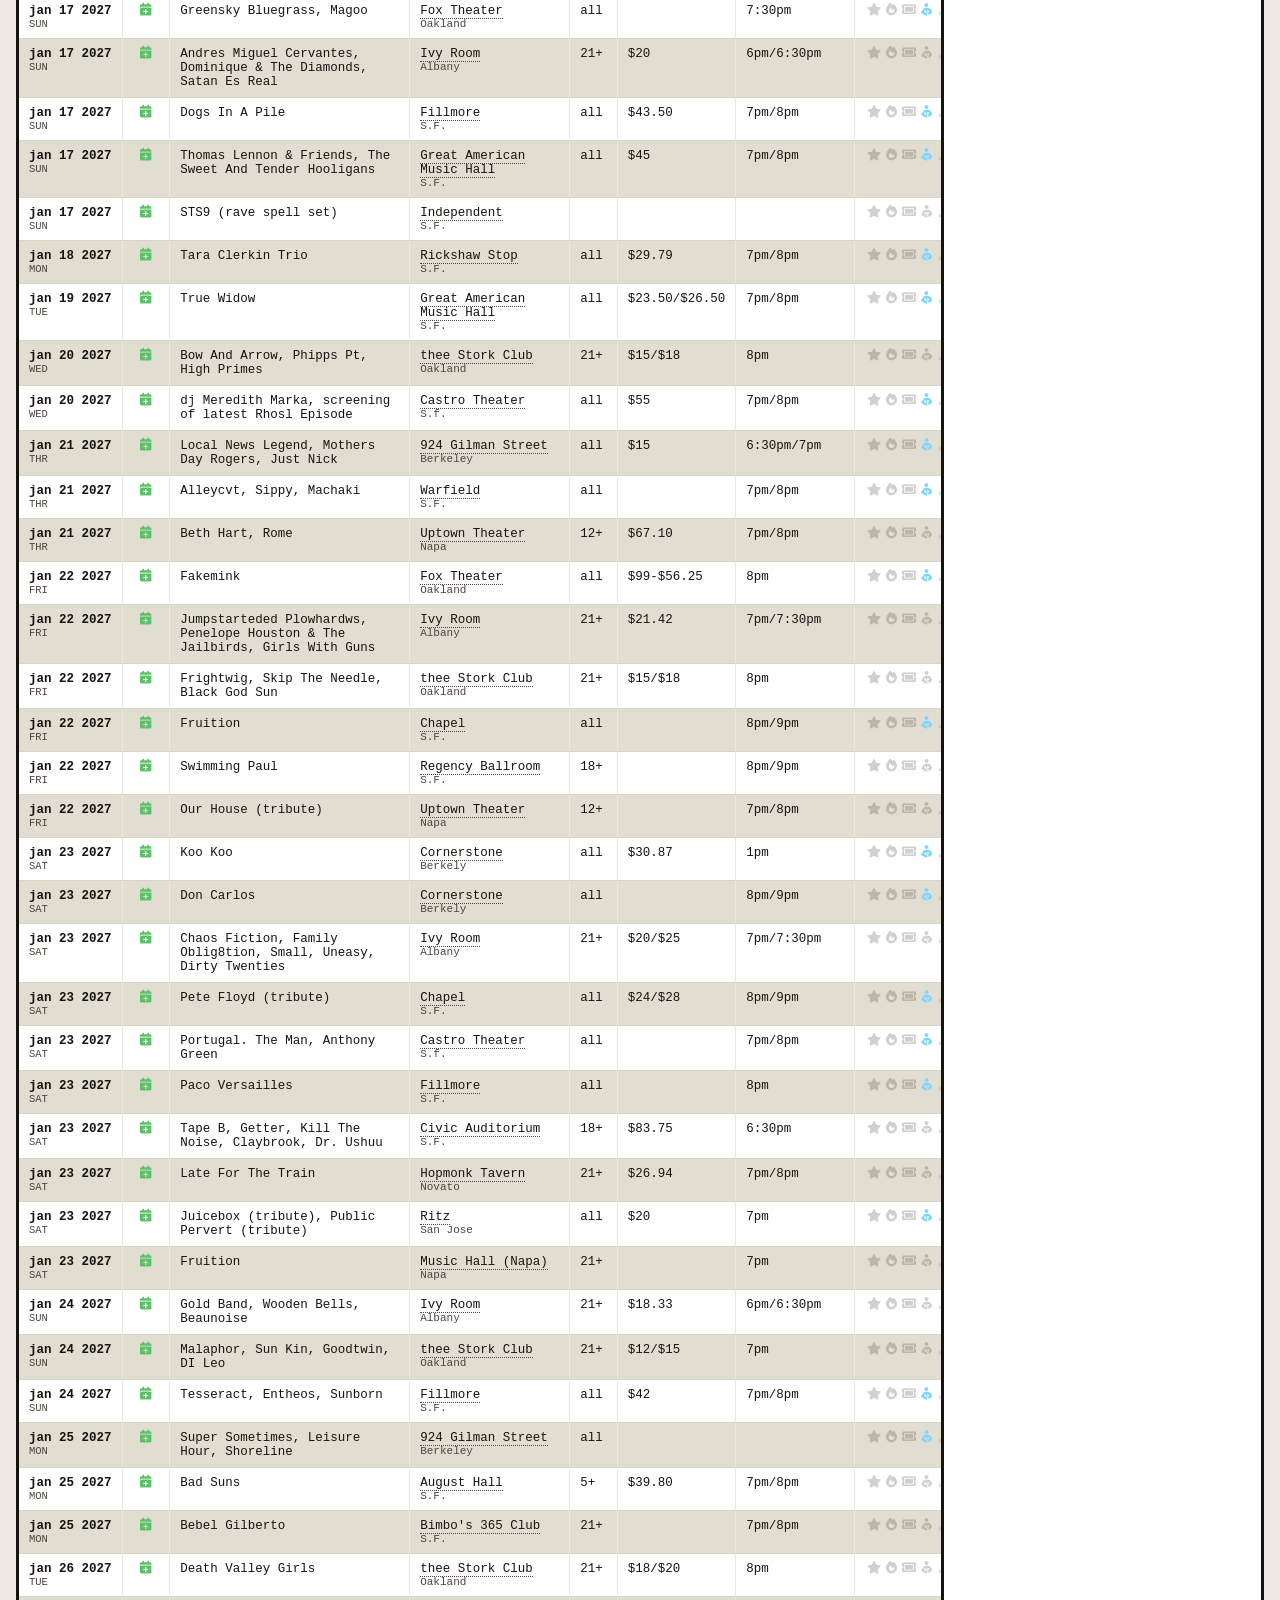
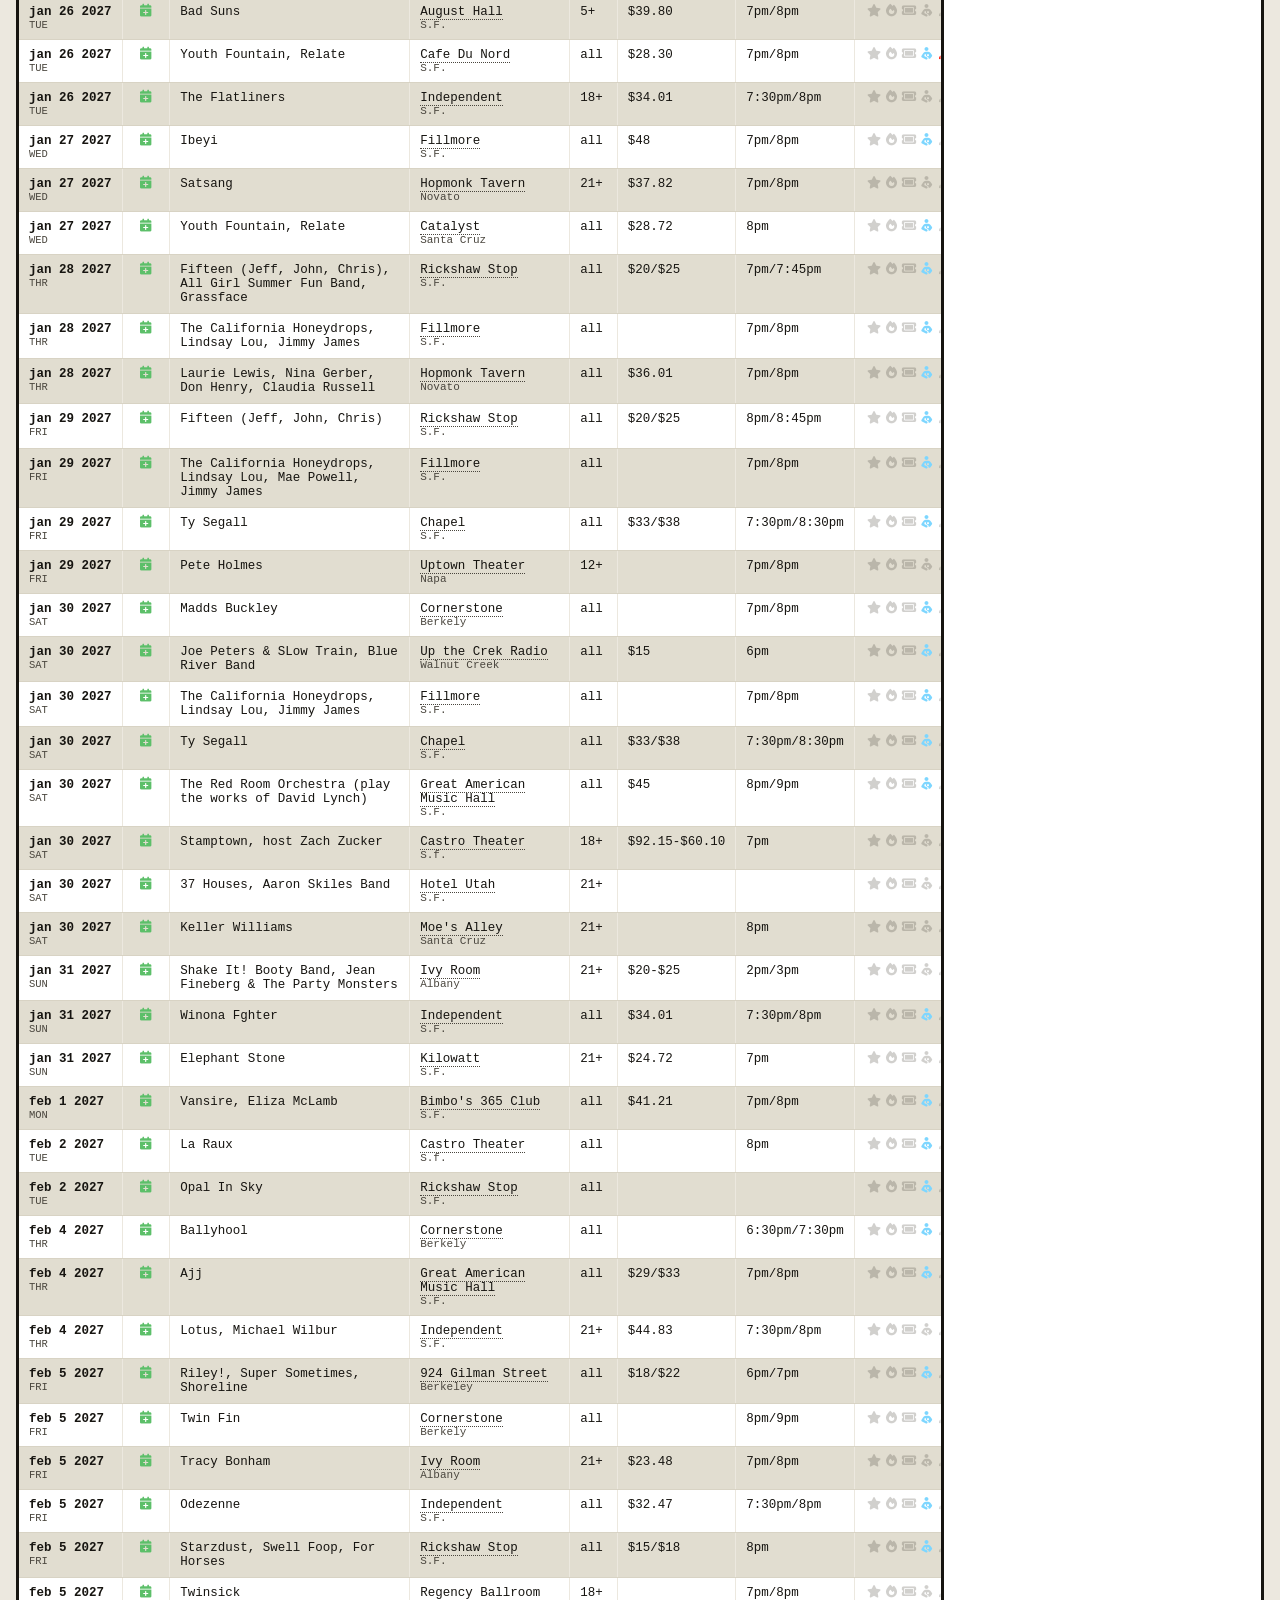
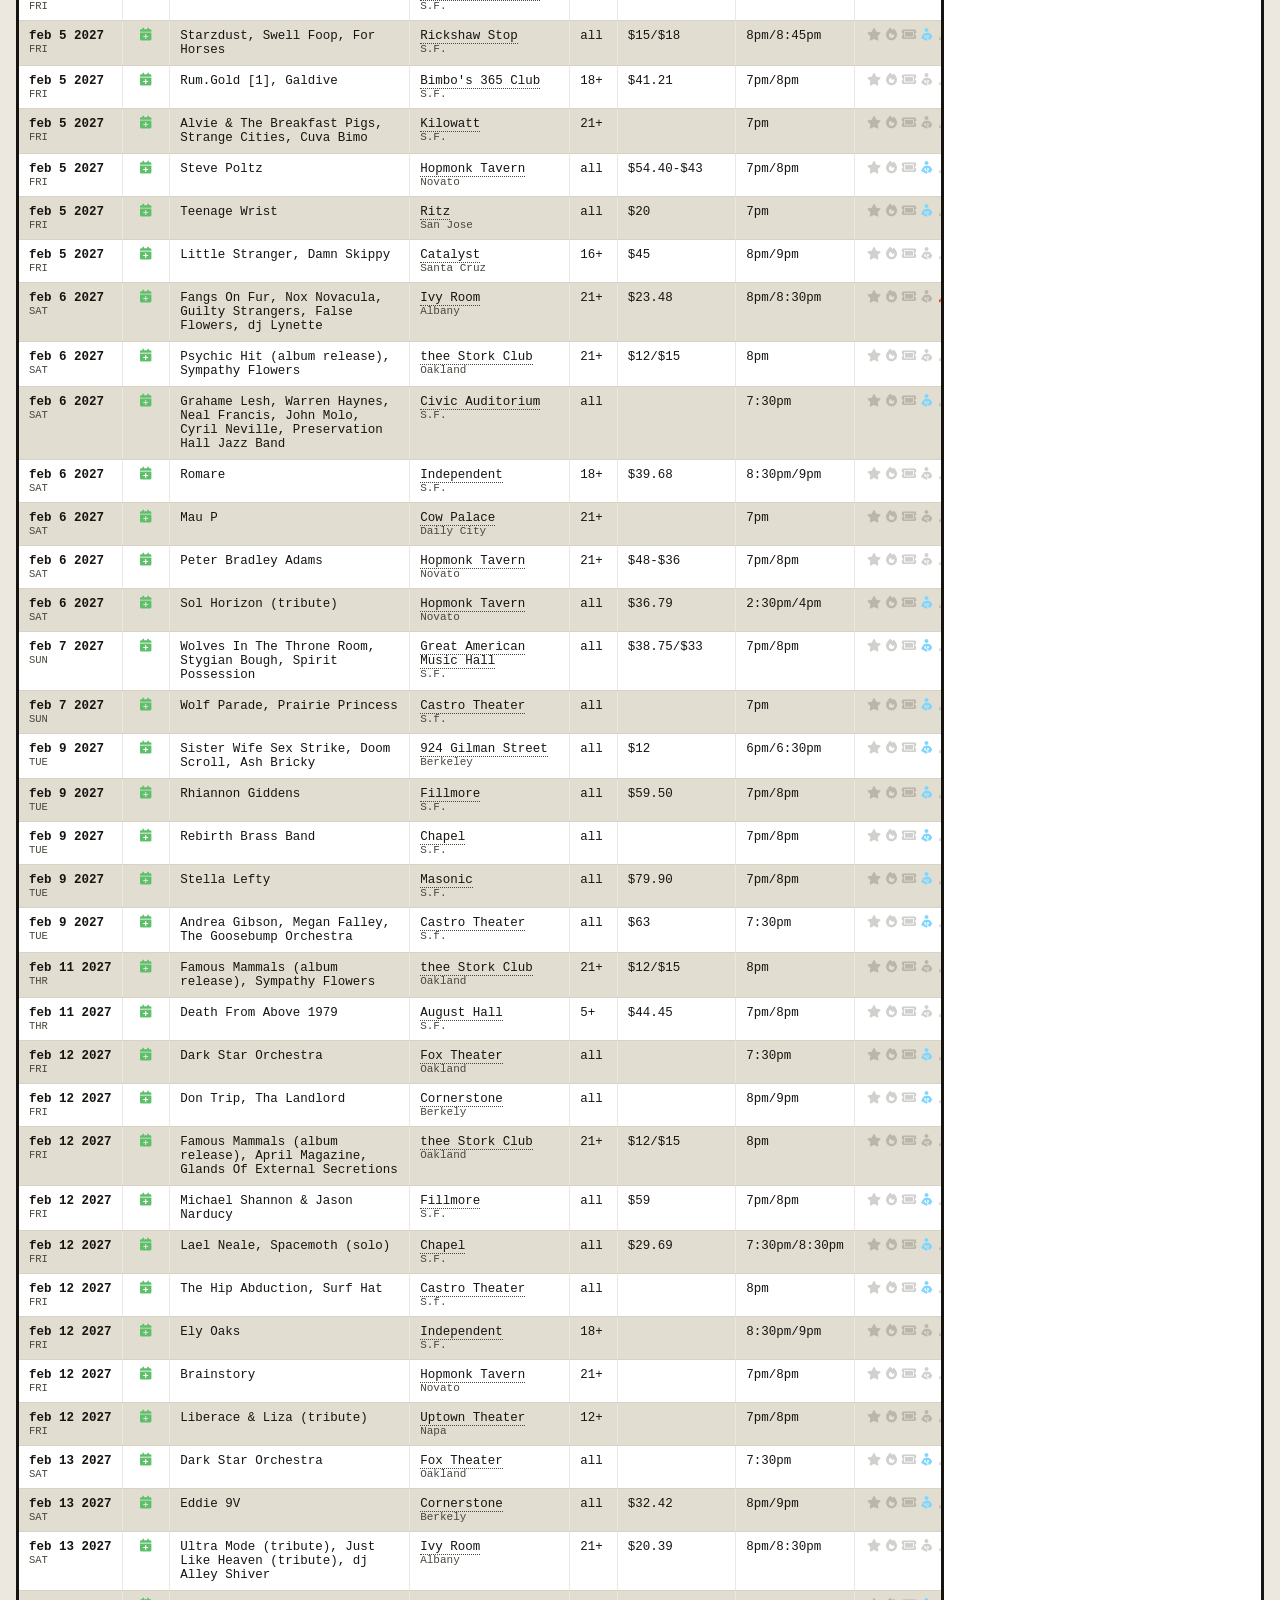
==== commit c48cf040: "Refresh data from Nov 13, 2026 list; fix year inference and venue matching in update_data.py Co-Auth" ====
--- a/index.html
+++ b/index.html
@@ -5,7 +5,7 @@
 <meta name="viewport" content="width=device-width, initial-scale=1">
 <title>Bay Area Shows - Sortable Listing</title>
 <link rel="stylesheet" href="https://cdnjs.cloudflare.com/ajax/libs/font-awesome/6.5.1/css/all.min.css">
-<link rel="stylesheet" href="assets/styles.css?v20260707">
+<link rel="stylesheet" href="assets/styles.css?v20261118">
 </head>
 <body>
 <div class="wrap">
@@ -85,7 +85,7 @@
   </footer>
 </div>
 
-<script src="assets/common.js?v20260707"></script>
-<script src="assets/page-list.js?v20260707"></script>
+<script src="assets/common.js?v20261118"></script>
+<script src="assets/page-list.js?v20261118"></script>
 </body>
 </html>
